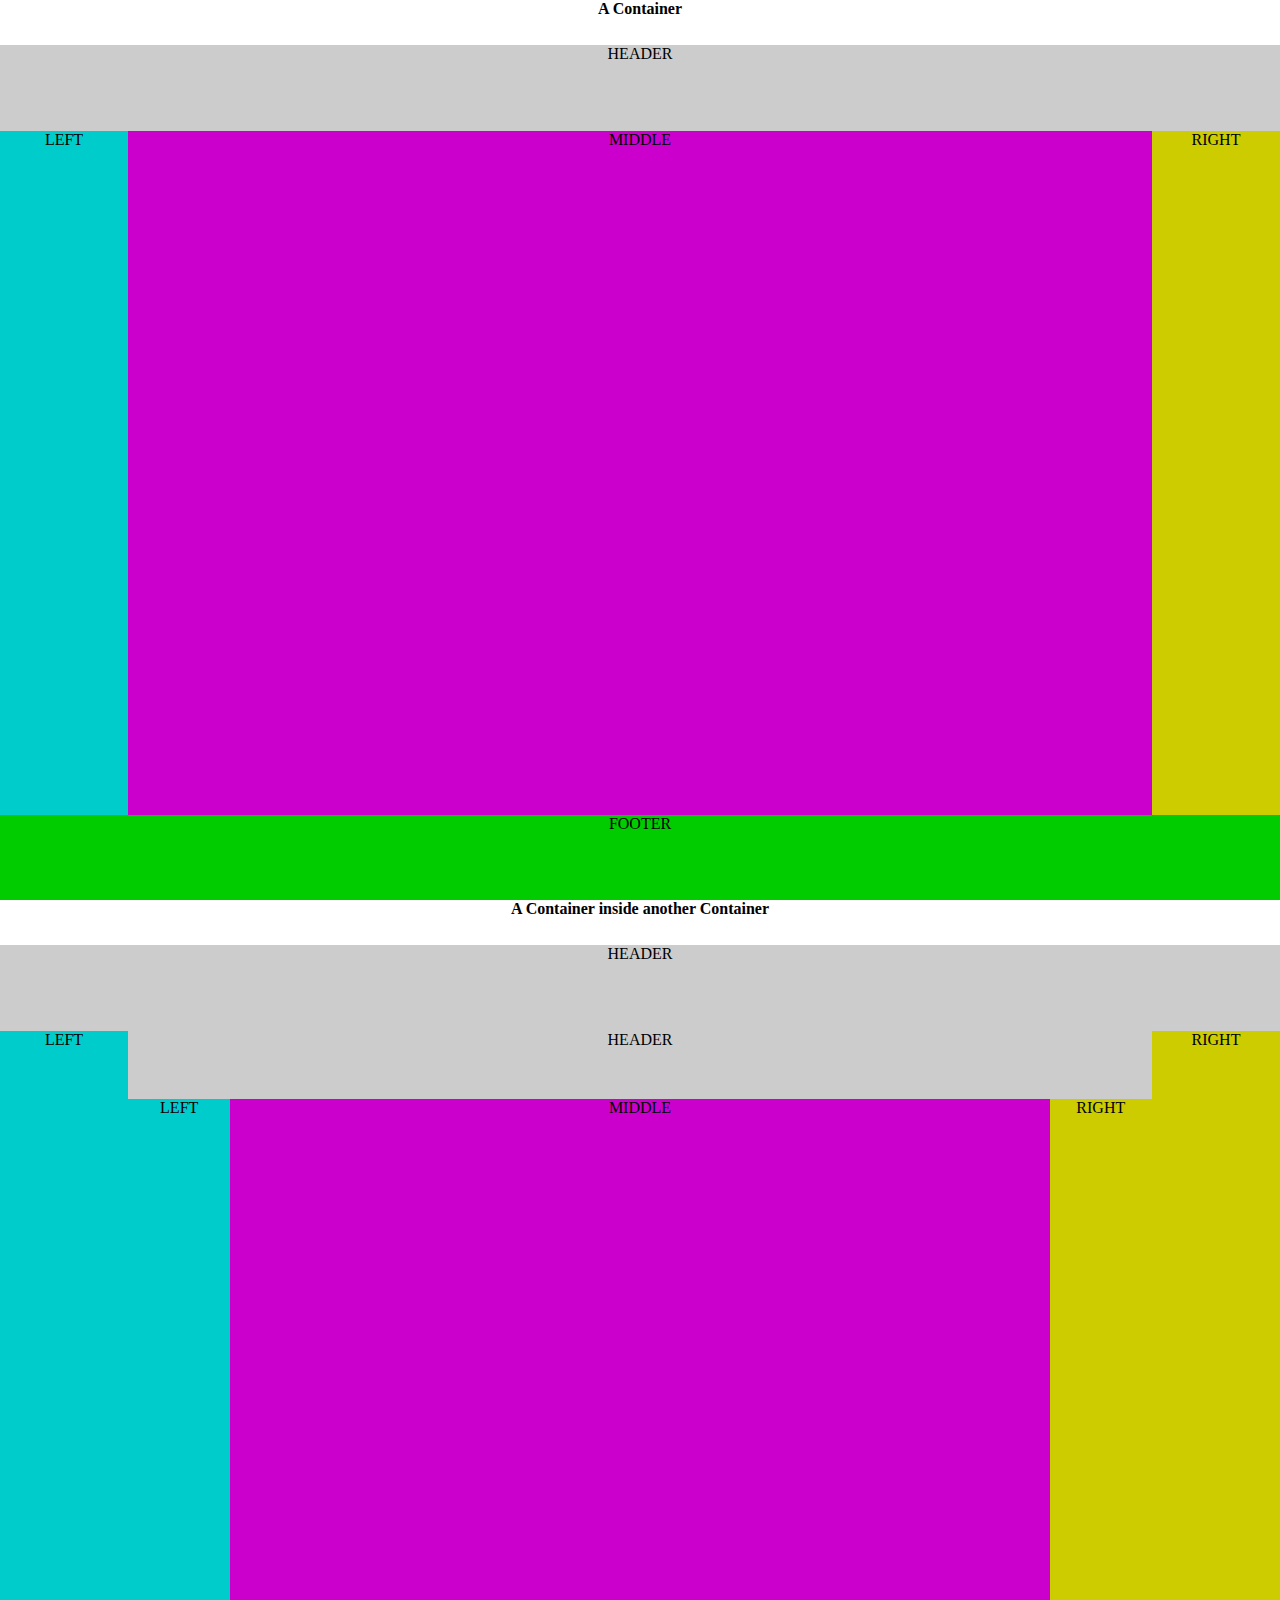
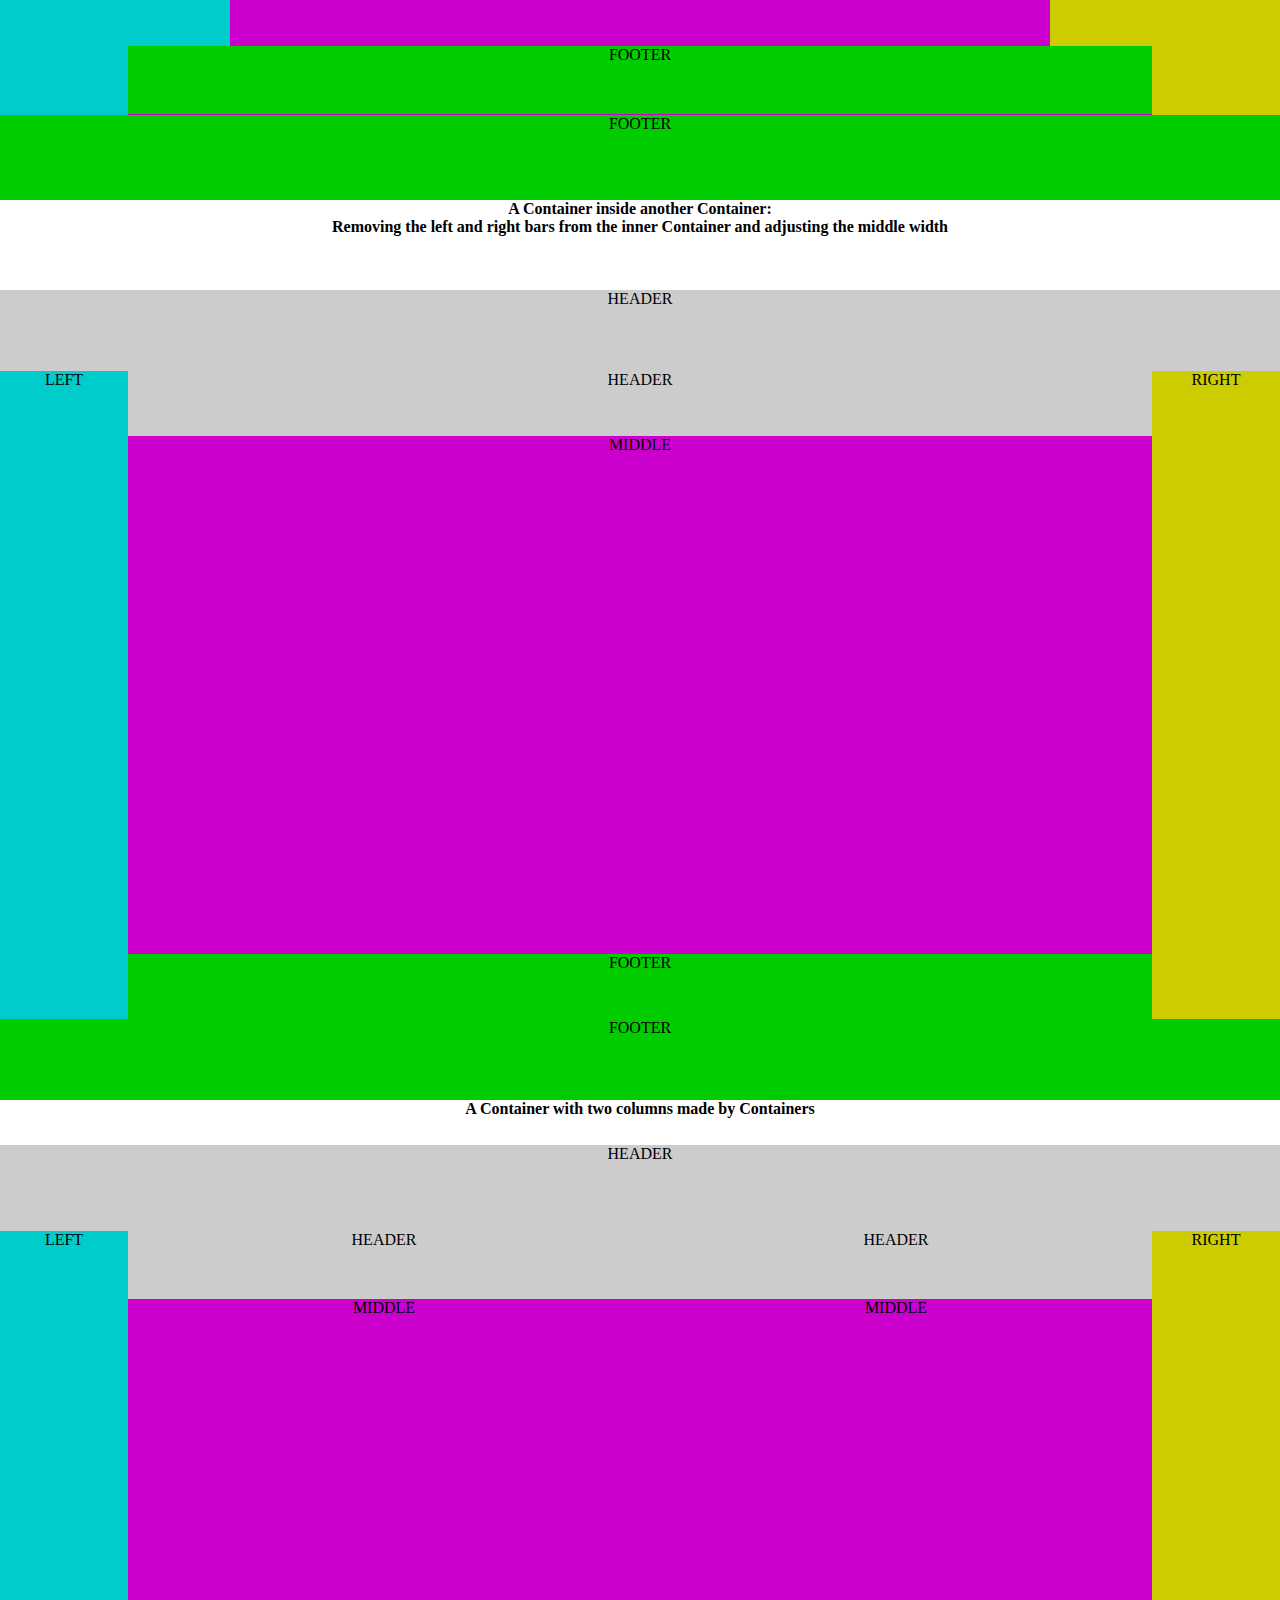
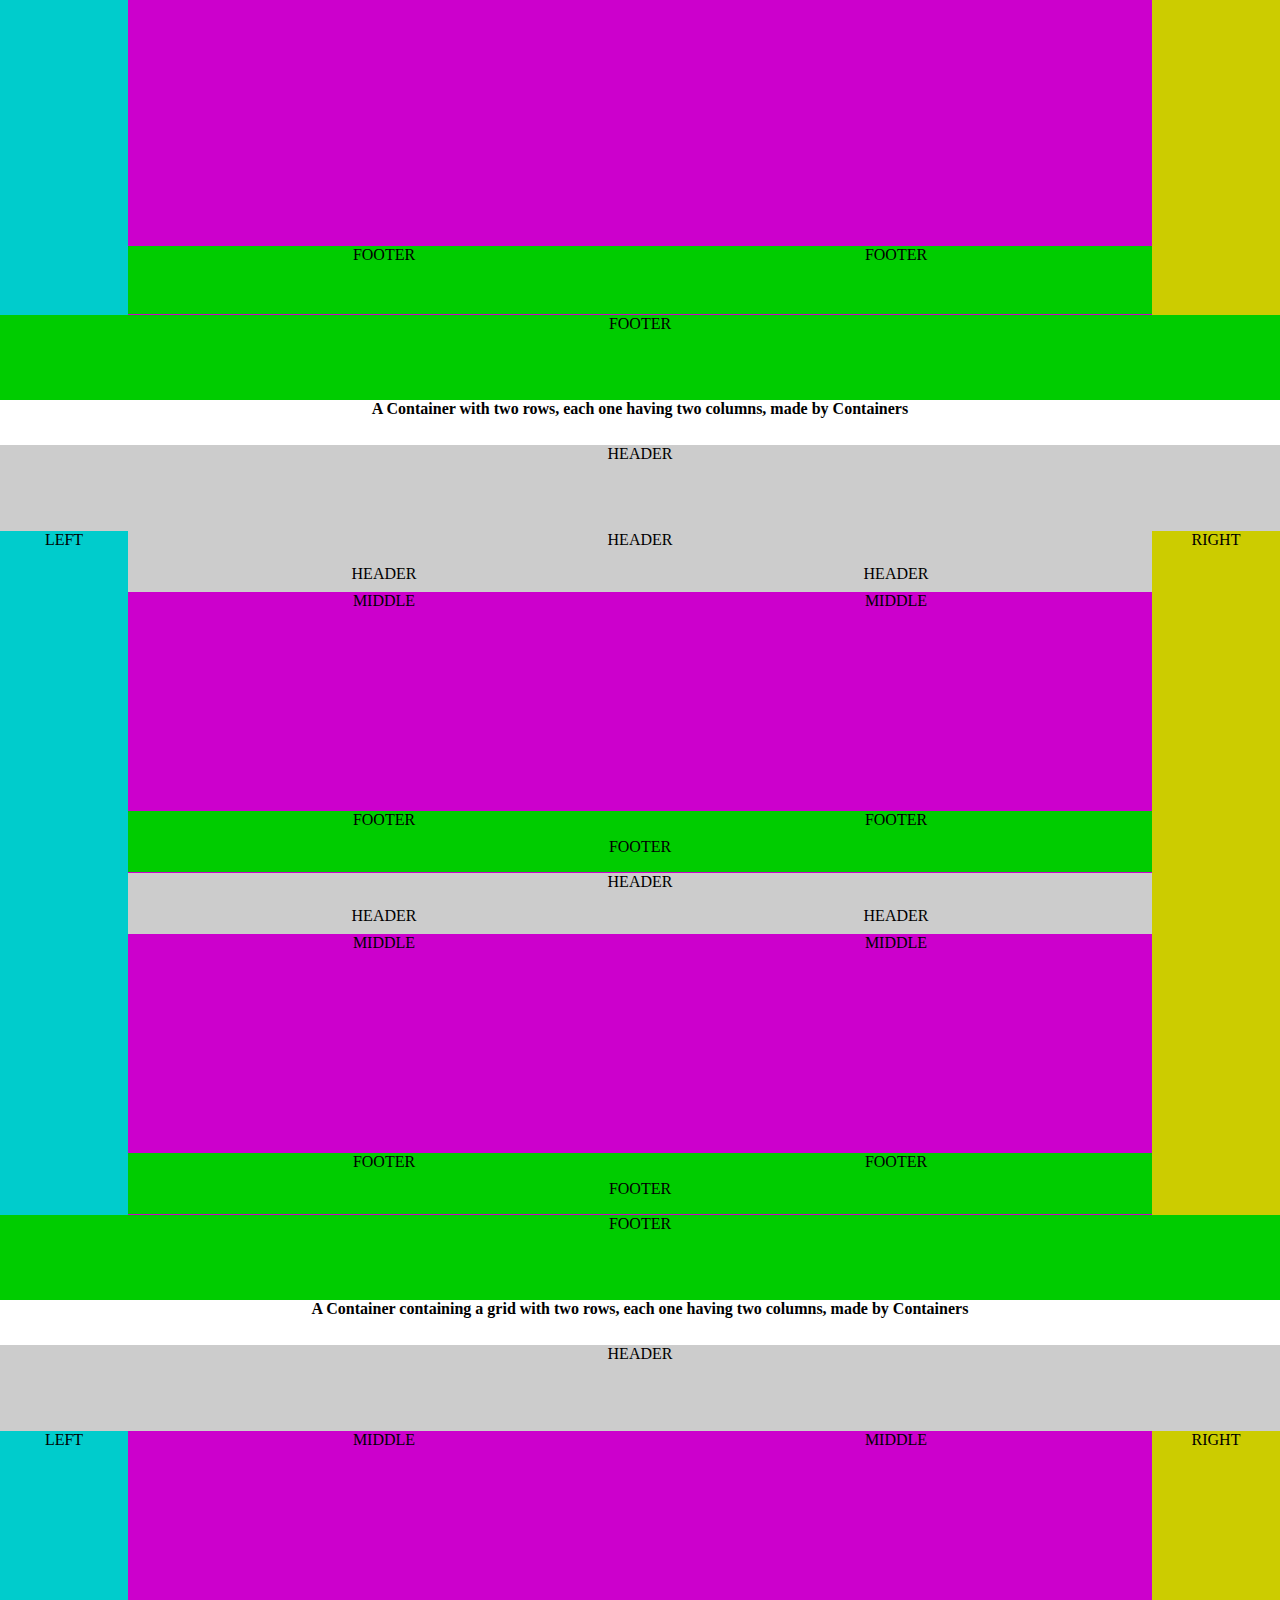
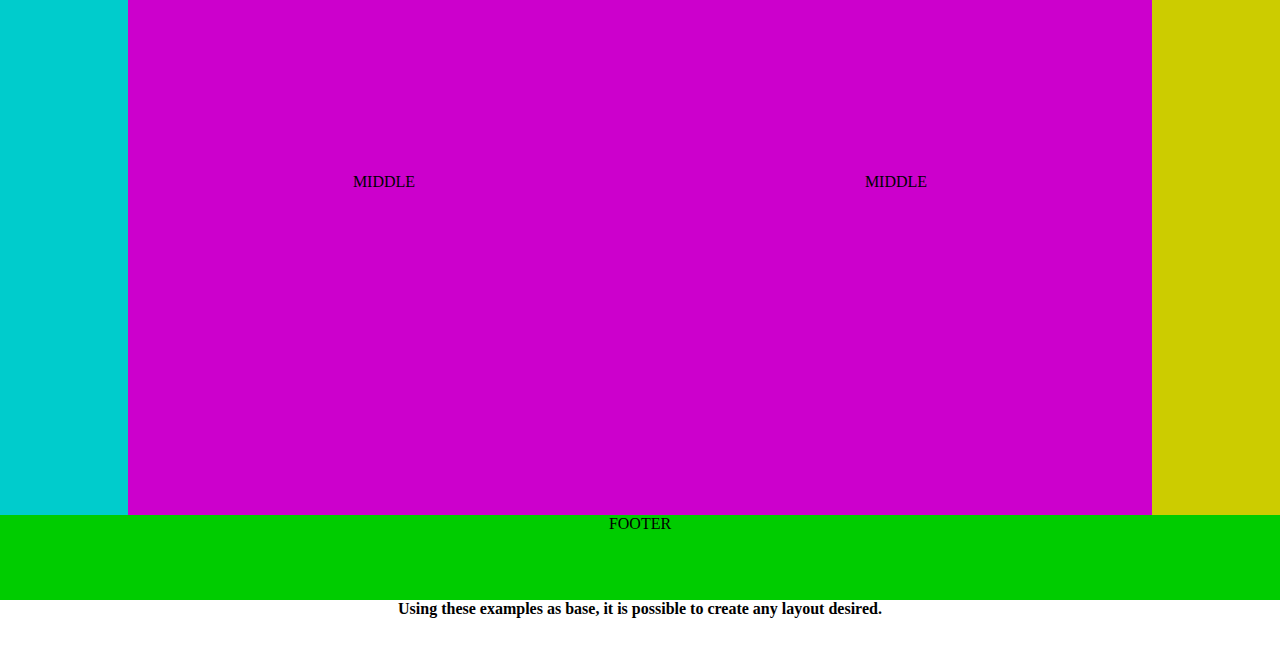
==== src/examples/index.html @ 73baffa3 "Create index.html" ====
<html>
    <head>
        <link rel="stylesheet" type="text/css" href="../containers.css" />
        <link rel="stylesheet" type="text/css" href="demo.css" />
    </head>     
    <body>
        <div class="w100 h05" style="clear: both;">
            <p style="text-align: center;">A Container</p>
        </div>
        <div class="container demo h95">
            <div class="header">HEADER</div>
            <div class="left">LEFT</div>
            <div class="middle">MIDDLE</div>
            <div class="right">RIGHT</div>
            <div class="footer">FOOTER</div>
        </div>

        <div class="w100 h05" style="clear: both;">
            <p style="text-align: center;">A Container inside another Container</p>
        </div>
        <div class="container demo h95">
            <div class="header">HEADER</div>
            <div class="left">LEFT</div>
            <div class="middle">
                <div class="container demo">
                    <div class="header">HEADER</div>
                    <div class="left">LEFT</div>
                    <div class="middle">MIDDLE</div>
                    <div class="right">RIGHT</div>
                    <div class="footer">FOOTER</div>
                </div>
            </div>
            <div class="right">RIGHT</div>
            <div class="footer">FOOTER</div>
        </div>

        <div class="w100 h10" style="clear: both;">
            <p style="text-align: center;">A Container inside another Container:</p>
            <p style="text-align: center;">Removing the left and right bars from the inner Container and adjusting the middle width</p>
        </div>
        <div class="container demo h90">
            <div class="header">HEADER</div>
            <div class="left">LEFT</div>
            <div class="middle">
                <div class="container demo">
                    <div class="header">HEADER</div>
                    <div class="left none">LEFT</div>
                    <div class="middle w100">MIDDLE</div>
                    <div class="right none">RIGHT</div>
                    <div class="footer">FOOTER</div>
                </div>
            </div>
            <div class="right">RIGHT</div>
            <div class="footer">FOOTER</div>
        </div>

        <div class="w100, h05" style="clear: both;">
            <p style="text-align: center;">A Container with two columns made by Containers</p>
        </div>
        <div class="container demo h95">
            <div class="header">HEADER</div>
            <div class="left">LEFT</div>
            <div class="middle">
                <div class="container demo w50">
                    <div class="header">HEADER</div>
                    <div class="left none">LEFT</div>
                    <div class="middle w100">MIDDLE</div>
                    <div class="right none">RIGHT</div>
                    <div class="footer">FOOTER</div>
                </div>
                <div class="container demo w50">
                    <div class="header">HEADER</div>
                    <div class="left none">LEFT</div>
                    <div class="middle w100">MIDDLE</div>
                    <div class="right none">RIGHT</div>
                    <div class="footer">FOOTER</div>
                </div>
            </div>
            <div class="right">RIGHT</div>
            <div class="footer">FOOTER</div>
        </div>
        
        <div class="w100, h05" style="clear: both;">
            <p style="text-align: center;">A Container with two rows, each one having two columns, made by Containers</p>
        </div>
        <div class="container demo h95">
            <div class="header">HEADER</div>
            <div class="left">LEFT</div>
            <div class="middle">
                <div class="container demo w100 h50">
                    <div class="header">HEADER</div>
                    <div class="left none">LEFT</div>
                    <div class="middle w100">
                        <div class="container demo w50">
                            <div class="header">HEADER</div>
                            <div class="left none">LEFT</div>
                            <div class="middle w100">MIDDLE</div>
                            <div class="right none">RIGHT</div>
                            <div class="footer">FOOTER</div>
                        </div>
                        <div class="container demo w50">
                            <div class="header">HEADER</div>
                            <div class="left none">LEFT</div>
                            <div class="middle w100">MIDDLE</div>
                            <div class="right none">RIGHT</div>
                            <div class="footer">FOOTER</div>
                        </div>
                    </div>
                    <div class="right none">RIGHT</div>
                    <div class="footer">FOOTER</div>
                </div>
                <div class="container demo w100 h50">
                    <div class="header">HEADER</div>
                    <div class="left none">LEFT</div>
                    <div class="middle w100">
                        <div class="container demo w50">
                            <div class="header">HEADER</div>
                            <div class="left none">LEFT</div>
                            <div class="middle w100">MIDDLE</div>
                            <div class="right none">RIGHT</div>
                            <div class="footer">FOOTER</div>
                        </div>
                        <div class="container demo w50">
                            <div class="header">HEADER</div>
                            <div class="left none">LEFT</div>
                            <div class="middle w100">MIDDLE</div>
                            <div class="right none">RIGHT</div>
                            <div class="footer">FOOTER</div>
                        </div>
                    </div>
                    <div class="right none">RIGHT</div>
                    <div class="footer">FOOTER</div>
                </div>
            </div>
            <div class="right">RIGHT</div>
            <div class="footer">FOOTER</div>
        </div>
        
        <div class="w100, h05" style="clear: both;">
            <p style="text-align: center;">A Container containing a grid with two rows, each one having two columns, made by Containers</p>
        </div>
        <div class="container demo h95">
            <div class="header">HEADER</div>
            <div class="left">LEFT</div>
            <div class="middle">
                <div class="container demo w100 h50">
                    <div class="header none">HEADER</div>
                    <div class="left none">LEFT</div>
                    <div class="middle w100">
                        <div class="container demo w50">
                            <div class="header none">HEADER</div>
                            <div class="left none">LEFT</div>
                            <div class="middle w100">MIDDLE</div>
                            <div class="right none">RIGHT</div>
                            <div class="footer none">FOOTER</div>
                        </div>
                        <div class="container demo w50">
                            <div class="header none">HEADER</div>
                            <div class="left none">LEFT</div>
                            <div class="middle w100">MIDDLE</div>
                            <div class="right none">RIGHT</div>
                            <div class="footer none">FOOTER</div>
                        </div>
                    </div>
                    <div class="right none">RIGHT</div>
                    <div class="footer none">FOOTER</div>
                </div>
                <div class="container demo w100 h50">
                    <div class="header none">HEADER</div>
                    <div class="left none">LEFT</div>
                    <div class="middle w100">
                        <div class="container demo w50">
                            <div class="header none">HEADER</div>
                            <div class="left none">LEFT</div>
                            <div class="middle w100">MIDDLE</div>
                            <div class="right none">RIGHT</div>
                            <div class="footer none">FOOTER</div>
                        </div>
                        <div class="container demo w50">
                            <div class="header none">HEADER</div>
                            <div class="left none">LEFT</div>
                            <div class="middle w100">MIDDLE</div>
                            <div class="right none">RIGHT</div>
                            <div class="footer none">FOOTER</div>
                        </div>
                    </div>
                    <div class="right none">RIGHT</div>
                    <div class="footer none">FOOTER</div>
                </div>
            </div>
            <div class="right">RIGHT</div>
            <div class="footer">FOOTER</div>
        </div>
        <div class="w100, h05" style="clear: both;">
            <p style="text-align: center;">Using these examples as base, it is possible to create any layout desired.</p>
        </div>
    </body>
</html>
---- src/containers.css ----
/*
CONTAINERS.CSS:
DEVELOPED BY REOB
BRAZIL - BAHIA - SALVADOR

CONTACT US:
EMAIL: contact.reob@gmail.com
PLEASE WRITE THE EMAIL AT ENGLISH OR PORTUGUESE ONLY.

CONTAINERS.CSS IS FREE TO USE FOR PERSONAL OR COMMERCIAL SITES,
BUT YOU SHOULD RETAIN THESE COMMENTS IN THE FILE SERVED.
IF YOU PREFER TO SERVE THIS FILE WITHOUT THESE COMMENTS, PLEASE CONTACT US BY EMAIL TO BUY A LICENCE.

EASILY CREATE MOBILE OR DESKTOP WEB UIs.
TO MAKE THE STRUCTURE ADAPT ITSELF TO MANY DIFFERENT SCREEN SIZES, ALWAYS DEFINE SIZES AS PERCENTAGES.

REOB CAN NOT BE CHARGED BY ANY DAMAGE OR PREJUDICE, DERIVED OR NOT, OF THE USE OF THIS SOFTWARE.
IF YOU DECIDE TO USE IT, TAKE ALL THE RISK FOR YOURSELF.

USE THIS FILE TO FORMAT THE CONTAINER STRUCTURE DEFINED BELOW:

<div class="container">
    <div class="header"></div>
    <div class="left"></div>
    <div class="middle"></div>
    <div class="right"></div>
    <div class="footer"></div>
</div>

COPY THE STRUCTURE ABOVE TO YOUR CODE AND FORMAT DOING:

<div class="container">
    <div class="header w30 h05"></div>
    <div class="left"></div>
    <div class="middle"></div>
    <div class="right"></div>
    <div class="footer"></div>
</div>

TO HAVE A HEADER WITH WIDTH OF 30% AND HEIGHT OF 5% OF SCREEN SIZE.
HAVE A LOOK AT OUR DEMO, AVAILABLE AT GITHUB, TO SEE HOW TO USE CONTAINERS TO CREATE DIFFERENT LAYOUTS.
*/

* {
    margin: 0;
    padding: 0;
    border: 0;
}

div.container {
    width: 100%;
    height: 100%;
    float: left;
    display: block;
    position: relative;
    overflow: hidden;
}

div.container > div.header {
    width: 100% !important;
    height: 10%;
    float: left;
}

div.container > div.left {
    width: 10%;
    height: 80%;
    float: left;
}

div.container > div.middle {
    width: 80%;
    height: 80%;
    float: left;
}

div.container > div.right {
    width: 10%;
    height: 80%;
    float: right;
}

div.container > div.footer {
    width: 100% !important;
    height: 10%;
    float: left;
}

div.centertext { text-align: center; }
div.righttext  { text-align: right; }
div.uppertext  { text-transform: uppercase; }
div.lowertext  { text-transform: lowercase; }
div.capitalize { text-transform: capitalize; }

div.none, 
div.w00, 
div.h00 { display: none; width: 0; height: 0; }

div.w05 { width: 5% !important; }
div.w10 { width: 10% !important; }
div.w15 { width: 15% !important; }
div.w20 { width: 20% !important; }
div.w25 { width: 25% !important; }
div.w30 { width: 30% !important; }
div.w35 { width: 35% !important; }
div.w40 { width: 40% !important; }
div.w45 { width: 45% !important; }
div.w50 { width: 50% !important; }
div.w55 { width: 55% !important; }
div.w60 { width: 60% !important; }
div.w65 { width: 65% !important; }
div.w70 { width: 70% !important; }
div.w75 { width: 75% !important; }
div.w80 { width: 80% !important; }
div.w85 { width: 85% !important; }
div.w90 { width: 90% !important; }
div.w95 { width: 95% !important; }
div.w100 { width: 100% !important; }

div.h05 { height: 5% !important; }
div.h10 { height: 10% !important; }
div.h15 { height: 15% !important; }
div.h20 { height: 20% !important; }
div.h25 { height: 25% !important; }
div.h30 { height: 30% !important; }
div.h35 { height: 35% !important; }
div.h40 { height: 40% !important; }
div.h45 { height: 45% !important; }
div.h50 { height: 50% !important; }
div.h55 { height: 55% !important; }
div.h60 { height: 60% !important; }
div.h65 { height: 65% !important; }
div.h70 { height: 70% !important; }
div.h75 { height: 75% !important; }
div.h80 { height: 80% !important; }
div.h85 { height: 85% !important; }
div.h90 { height: 90% !important; }
div.h95 { height: 95% !important; }
div.h100 { height: 100% !important; }
---- src/examples/demo.css ----
div.demo {
    text-align: center;
}

div.demo > div.header {
    background-color: #CCC;
}

div.demo > div.left {
    background-color: #0CC;
}

div.demo > div.middle {
    background-color: #C0C;
}

div.demo > div.right {
    background-color: #CC0;
}

div.demo > div.footer {
    background-color: #0C0;
}

p {
    font-size: 16px;
    font-weight: 600;
}
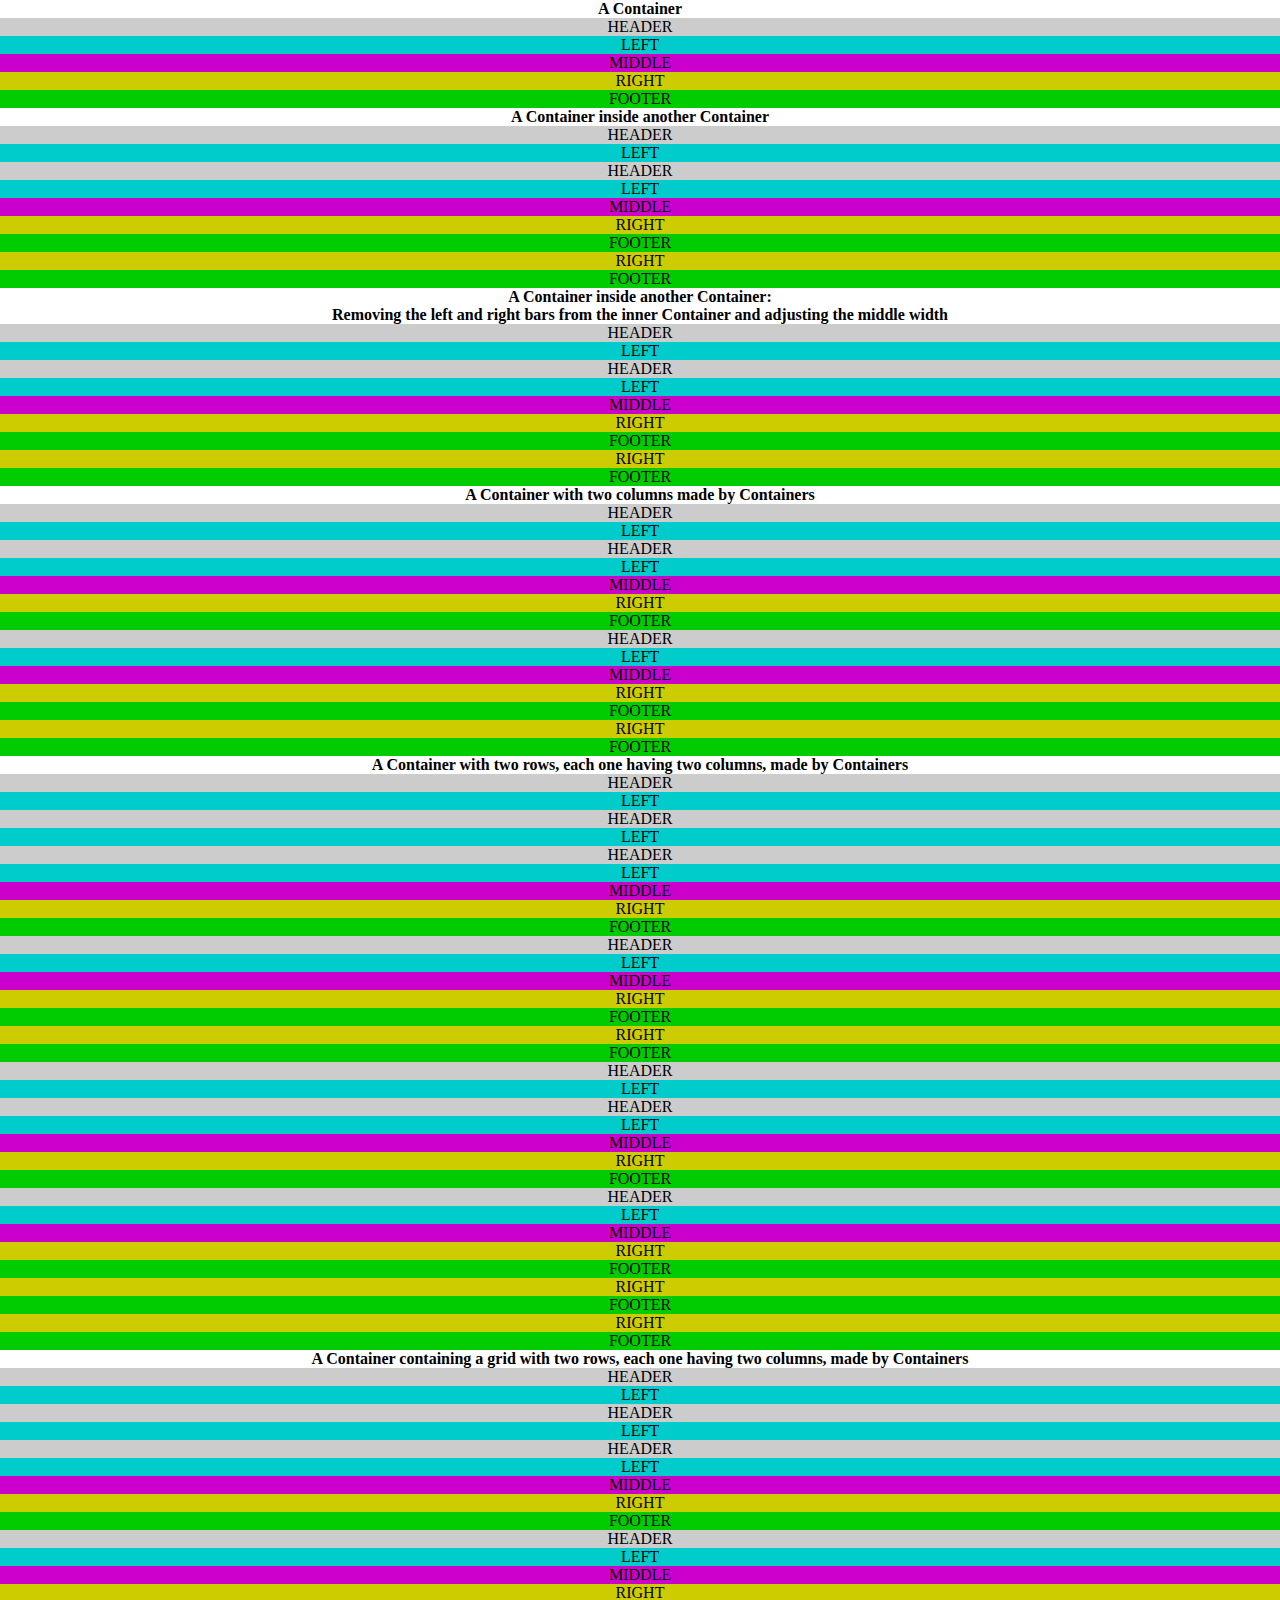
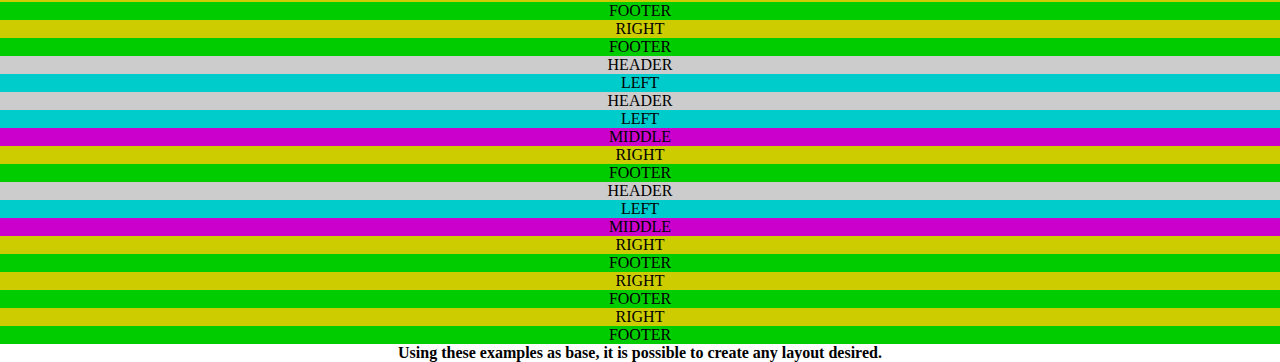
==== commit 0d828928: "Changed reference to containers" ====
--- a/src/examples/index.html
+++ b/src/examples/index.html
@@ -1,6 +1,6 @@
 <html>
     <head>
-        <link rel="stylesheet" type="text/css" href="../containers.css" />
+        <link rel="stylesheet" type="text/css" href="../css/reob-containers.css" />
         <link rel="stylesheet" type="text/css" href="demo.css" />
     </head>     
     <body>
--- a/src/css/reob-containers.css
+++ b/src/css/reob-containers.css
@@ -0,0 +1,860 @@
+/*
+   CONTAINERS:
+   EASILY CREATE MOBILE OR DESKTOP WEB UIs.
+   DEVELOPED BY REOB
+   BRAZIL - BAHIA - SALVADOR
+
+   CONTACT US:
+   EMAIL: contact.reob@gmail.com
+   PLEASE WRITE THE EMAIL AT ENGLISH OR PORTUGUESE ONLY.
+
+   CONTAINERS IS FREE TO USE FOR PERSONAL OR COMMERCIAL SITES,
+   BUT YOU SHOULD RETAIN THESE COMMENTS IN THE FILE SERVED.
+   IF YOU PREFER TO SERVE THIS FILE WITHOUT THESE COMMENTS, PLEASE CONTACT US BY EMAIL TO BUY A LICENCE.
+
+   REOB CAN NOT BE CHARGED BY ANY DAMAGE OR PREJUDICE, DERIVED OR NOT, OF THE USE OF THIS SOFTWARE.
+   IF YOU DECIDED TO USE IT, TAKE ALL THE RISK FOR YOURSELF.
+
+   =========================================
+   - FORMAT CLASSES IN THIS FILE:
+     - SET TEXT ALIGN:
+       - center-text
+       - right-text
+     - SET TEXT TRANSFORM:
+       - upper-text
+       - lower-text
+       - capitalize
+     - SET DISPLAY TO NONE:
+       - none
+     - SET WIDTH (as percentage of screen size):
+       - none
+       - w00, w05, w10, w15, w20, w25, w30, w35, w40, w45,
+       - w50, w55, w60, w65, w70, w75, w80, w85, w90, w95, w100
+     - SET HEIGHT (as percentage of screen size):
+       - none
+       - h00, h05, h10, h15, h20, h25, h30, h35, h40, h45,
+       - h50, h55, h60, h65, h70, h75, h80, h85, h90, h95, h100
+     - SET HORIZONTAL PADDING (padding left and right as percentage of screen size):
+       - ph00, ph05, ph10, ph15, ph20
+     - SET VERTICAL PADDING (padding top and bottom as percentage of screen size):
+       - pv00, pv05, pv10, pv15, pv20
+   
+   - COMPONENTS IN THIS FILE:
+     - CSS ONLY:
+       - REOB-CONTAINER
+       - REOB-CONTAINER-GRID
+       - REOB-MENU
+       - REOB-SCROLL
+       - REOB-SLIDE-TAB
+       - REOB-SWITCH
+       - REOB-FILE
+       - REOB-SEARCH
+       - REOB-SUBMIT-BUTTON
+       - REOB-DOWNLOAD-BUTTON
+       - REOB-TABLE-PAGINATION
+     - CSS + JS:
+       - REOB-MULTISELECT
+       - REOB-UNISELECT
+       - REOB-PROGRESS-BAR
+   =========================================
+     
+   =========================================
+   STRUCTURE OF REOB-CONTAINER COMPONENT:
+   =========================================
+
+   <div class="reob-container">
+      <div class="header"></div>
+      <div class="left"></div>
+      <div class="middle"></div>
+      <div class="right"></div>
+      <div class="footer"></div>
+   </div>
+
+   Just copy the structure above into your code and format doing:
+
+   <div class="reob-container">
+      <div class="header w30 h05"></div>
+      <div class="left"></div>
+      <div class="middle"></div>
+      <div class="right"></div>
+      <div class="footer"></div>
+   </div>
+
+   To have a header with width of 30% and height of 5% of screen size.
+   Have a look at our demo, available at github, to see how to use containers to create different layouts.
+
+   ===========================================
+   STRUCTURE OF REOB-CONTAINER-GRID COMPONENT:
+   ===========================================
+
+   <div class="reob-container-grid">
+      <div class="reob-container-grid-item">
+         <!-- Your code goes here -->
+      </div>
+   </div>
+
+   Just copy this structure into your code.
+
+   =========================================
+   STRUCTURE OF REOB-MENU COMPONENT:
+   =========================================
+
+   <ul class="reob-menu">
+      <li><a href="#">Menu-1</a></li>
+      <li><a href="#">Menu-2</a></li>
+      <li><a href="#">Menu-with-submenu-1</a>
+         <ul id="reob-submenu">
+            <li><a href="#">Submenu-1</a></li>
+            <li><a href="#">Submenu-2</a></li>
+            <li><a href="#">Submenu-3</a></li>
+         </ul>
+      </li>
+   </ul>
+
+   Just copy this structure into your code.
+ 
+   =========================================
+   STRUCTURE OF REOB-SCROLL COMPONENT:
+   =========================================
+
+   <div class="reob-scroll">
+      <!-- Your code goes here -->
+   </div>
+
+   Just copy this structure into your code.
+
+   =========================================
+   STRUCTURE OF REOB-SLIDE-TAB COMPONENT:
+   =========================================
+
+   <div class="reob-slide-tab">
+      <!-- Your code goes here -->
+   </div>
+
+   Just copy this structure into your code.
+
+   ====================================
+   STRUCTURE OF REOB-SWITCH COMPONENT:
+   ====================================
+
+   <div class="reob-switch">
+      <label>NO</label>   <!-- OPTIONAL: change the label or let it blank -->
+      <label>
+         <input type="checkbox">
+         <span class="slider"></span>
+      </label>
+      <label>YES</label>   <!-- OPTIONAL: change the label or let it blank -->
+   </div>
+
+   ====================================
+   STRUCTURE OF REOB-FILE COMPONENT:
+   ====================================
+   
+   <input type="file" class="reob-file" id="" name="">      <!-- NECESSARY: SET ID AND NAME -->>
+   
+   Apply reob-file class only to <input type="file"> elements.
+
+   ====================================
+   STRUCTURE OF REOB-SEARCH COMPONENT:
+   ====================================
+   
+   <div class="reob-search">
+      <div class="tooltip">
+         <input type="search" placeholder="Filter" onkeypress="">   <!-- NECESSARY: SET THE ONKEYPRESS CALL FUNCTION HERE -->
+         <button onclick=""><img src="../icons/fa-search.svg"></img></button>   <!-- repeat the call function here -->
+         <span class="tooltiptext"><!-- your tooltip goes here --></span>
+      </div>
+   </div>
+
+   ==========================================
+   STRUCTURE OF REOB-SUBMIT-BUTTON COMPONENT:
+   ==========================================
+   
+   <button class="reob-submit-button" type="submit">Submit
+      <img src="../icons/fa-upload.svg"></img>
+   </button>
+
+   ============================================
+   STRUCTURE OF REOB-DOWNLOAD-BUTTON COMPONENT:
+   ============================================
+   
+   <button class="reob-download-button">Download
+      <img src="../icons/fa-download.svg"></img>
+   </button>
+
+   =============================================
+   STRUCTURE OF REOB-TABLE-PAGINATION COMPONENT:
+   =============================================
+   
+   <div class="reob-table-pagination" id="">   <!-- NECESSARY: SET ID -->
+      <button class="reob-fetch-prior-data" type="submit" onclick="this.parentElement.children[3].value = this.parentElement.children[3].value - this.parentElement.children[2].value">Prior
+         <img src="../icons/fa-angle-left.svg"></img>
+      </button>
+      <button class="reob-fetch-next-data" type="submit" onclick="this.parentElement.children[3].value = this.parentElement.children[3].value + this.parentElement.children[2].value">Next
+         <img src="../icons/fa-angle-right.svg"></img>
+      </button>
+      <input type="hidden" name="limit">
+      <input type="hidden" name="offset">
+   </div>
+     
+   =============================================
+   STRUCTURE OF REOB-MULTISELECT COMPONENT:
+   =============================================
+
+   <div class="reob-multiselect" id="">   <!-- NECESSARY: SET ID -->
+      <div class="selected">
+         <!-- Do not fill this section by hand. Use MultiSelect.selectOption(id, value) instead. -->
+      </div>
+      <div class="options">
+      </div>
+      <input type="hidden">
+   </div>
+
+   Just copy this structure into your code, set id, and fill the options.
+   Do not forget to set onclick event of option exactly like in the example below.
+ 
+   =============================================
+   EXAMPLE OF REOB-MULTISELECT COMPONENT FILLED:
+   =============================================
+
+   <div class="reob-multiselect" id="ms1">
+      <div class="selected">
+         <!-- Do not fill this section by hand. Use MultiSelect.selectOption(id, value) instead. -->
+      </div>
+      <div class="options">
+         <optgroup label="Group 1">   <!-- optgroup is optional -->
+            <option onclick="MultiSelect.addTag(this)" value="Option 1">Option 1</option>
+            <option onclick="MultiSelect.addTag(this)" value="Option 2">Option 2</option>
+            <option onclick="MultiSelect.addTag(this)" value="Option 3">Option 3</option>
+         </optgroup>
+         <optgroup label="Group 2">   <!-- optgroup is optional -->
+            <option onclick="MultiSelect.addTag(this)" value="Option 4">Option 4</option>
+            <option onclick="MultiSelect.addTag(this)" value="Option 5">Option 5</option>
+         </optgroup>
+      </div>
+      <input type="hidden">
+   </div>
+
+   =============================================
+   STRUCTURE OF REOB-UNISELECT COMPONENT:
+   =============================================
+
+   <div class="uniselect" id="">   <!-- NECESSARY: SET ID -->
+      <div class="selected">
+         <!-- Do not fill this section by hand. Use UniSelect.selectOption(id, value) instead. -->
+      </div>
+      <div class="options">
+      </div>
+      <input type="hidden">
+   </div>
+
+   Just copy this structure into your code, set id, and fill the options.
+   Do not forget to set onclick event of option exactly like in the example below.
+
+   =============================================
+   EXAMPLE OF REOB-UNISELECT COMPONENT FILLED:
+   =============================================
+
+   <div class="uniselect" id="us1">
+      <div class="selected">
+         <!-- Do not fill this section by hand. Use UniSelect.selectOption(id, value) instead. -->
+      </div>
+      <div class="options">
+         <optgroup label="Group 1">   <!-- optgroup is optional -->
+            <option onclick="UniSelect.addTag(this)" value="Option 1">Option 1</option>
+            <option onclick="UniSelect.addTag(this)" value="Option 2">Option 2</option>
+            <option onclick="UniSelect.addTag(this)" value="Option 3">Option 3</option>
+         </optgroup>
+         <optgroup label="Group 2">   <!-- optgroup is optional -->
+            <option onclick="UniSelect.addTag(this)" value="Option 4">Option 4</option>
+            <option onclick="UniSelect.addTag(this)" value="Option 5">Option 5</option>
+         </optgroup>
+      </div>
+      <input type="hidden">
+  </div>
+
+   =============================================
+   STRUCTURE OF REOB-PROGRESS-BAR COMPONENT:
+   =============================================
+
+   <div class="reob-progressbar" id="">   <!-- NECESSARY: SET ID -->
+      <div></div>
+      <label>Total: 0%</label>
+   </div>
+*/
+
+/* REMOVE BROWSER DEFAULT: MARGIN, PADDING AND BORDER (for all components) */
+* {
+    margin: 0;
+    padding: 0;
+    border: 0;
+}
+
+/* REOB-FORMAT-CLASSES */
+center-text { text-align: center; }
+right-text  { text-align: right; }
+upper-text  { text-transform: uppercase; }
+lower-text  { text-transform: lowercase; }
+capitalize  { text-transform: capitalize; }
+
+none, 
+w00, 
+h00 { display: none; width: 0; height: 0; }
+
+w05 { width: 5% !important; }
+w10 { width: 10% !important; }
+w15 { width: 15% !important; }
+w20 { width: 20% !important; }
+w25 { width: 25% !important; }
+
+w30 { width: 30% !important; }
+w35 { width: 35% !important; }
+w40 { width: 40% !important; }
+w45 { width: 45% !important; }
+w50 { width: 50% !important; }
+w55 { width: 55% !important; }
+w60 { width: 60% !important; }
+w65 { width: 65% !important; }
+w70 { width: 70% !important; }
+w75 { width: 75% !important; }
+w80 { width: 80% !important; }
+w85 { width: 85% !important; }
+w90 { width: 90% !important; }
+w95 { width: 95% !important; }
+w100 { width: 100% !important; }
+
+h05 { height: 5% !important; }
+h10 { height: 10% !important; }
+h15 { height: 15% !important; }
+h20 { height: 20% !important; }
+h25 { height: 25% !important; }
+h30 { height: 30% !important; }
+h35 { height: 35% !important; }
+h40 { height: 40% !important; }
+h45 { height: 45% !important; }
+h50 { height: 50% !important; }
+h55 { height: 55% !important; }
+h60 { height: 60% !important; }
+h65 { height: 65% !important; }
+h70 { height: 70% !important; }
+h75 { height: 75% !important; }
+h80 { height: 80% !important; }
+h85 { height: 85% !important; }
+h90 { height: 90% !important; }
+h95 { height: 95% !important; }
+h100 { height: 100% !important; }
+
+ph00 { padding-left:  0;  padding-right:  0;  }
+ph05 { padding-left:  5%; padding-right:  5%; }
+ph10 { padding-left: 10%; padding-right: 10%; }
+ph15 { padding-left: 15%; padding-right: 15%; }
+ph20 { padding-left: 20%; padding-right: 20%; }
+
+pv00 { padding-top:  0;  padding-bottom:  0;  }
+pv05 { padding-top:  5%; padding-bottom:  5%; }
+pv10 { padding-top: 10%; padding-bottom: 10%; }
+pv15 { padding-top: 15%; padding-bottom: 15%; }
+pv20 { padding-top: 20%; padding-bottom: 20%; }
+
+/* REOB-CONTAINER */
+body > div.reob-container {
+    width:  100vw;
+    height: 100vh;
+}
+
+div.reob-container {
+    width: 100%;
+    height: 100%;
+    float: left;
+    display: block;
+    position: relative;
+    overflow: hidden;
+}
+
+div.reob-container > div.header {
+    width: 100% !important;
+    height: 10%;
+    float: left;
+}
+
+div.reob-container > div.left {
+    width: 10%;
+    height: 80%;
+    float: left;
+}
+
+div.reob-container > div.middle {
+    width: 80%;
+    height: 80%;
+    float: left;
+}
+
+div.reob-container > div.right {
+    width: 10%;
+    height: 80%;
+    float: right;
+}
+
+div.reob-container > div.footer {
+    width: 100% !important;
+    height: 10%;
+    float: left;
+}
+
+/* REOB-CONTAINER-GRID */
+.reob-container-grid {
+   display: grid;
+   grid-gap: 1%;
+   align-content: center;
+}
+
+.reob-container-grid-item {
+   text-align: center;
+}
+
+/* REOB-MENU */
+#reob-menu > li { list-style-type: none; display: inline-block; padding: 2mm 3mm; }
+#reob-submenu > li { list-style-type: none; }
+
+#reob-menu > li > a, #reob-submenu > li > a {
+   color: #fff;
+   text-decoration: none;
+}
+
+#reob-menu li:hover {
+   background-color: #ccc;
+}
+
+#reob-menu li:hover a {
+   color: #333;
+}
+
+#reob-menu li:hover #reob-submenu {
+   display: block;
+}
+
+#reob-submenu {
+   display: none;
+   float: left;
+   position: absolute;
+   margin-left: -3.3mm;
+   z-index: 3;
+   text-align: left;
+   padding: 2mm 2mm 2mm 1%;
+   border: 1px solid #333;
+   border-top: 0;
+   background-color: #ccc;
+}
+
+#reob-submenu li {
+   width: 95%;
+   display: block;
+   line-height: 190%;
+}
+
+#reob-submenu li a {
+   width: 100%;
+   color: #333;
+   background-color: #ccc;
+}
+
+#reob-submenu li:hover,
+#reob-submenu li:hover a {
+   color: #fff;
+   background-color: #333;
+}
+
+/* REOB-SCROLL */
+.reob-scroll {
+   overflow: auto;
+   z-index: 3;
+}
+
+/* REOB-SLIDE-TAB */
+.reob-slide-tab {
+   display: block;
+   position: absolute;
+   left: 0;
+   top: 80vh;
+   width: 100vw;
+   height: 20vh;
+   transition: top 2s;
+   background-color: #fff;
+   opacity: 100%;
+   overflow: scroll;
+   z-index: 5;
+}
+
+.reob-slide-tab:hover {
+   display: block;
+   top: 5vh;
+   height: 90vh;
+}
+
+/* REOB-SWITCH */
+.reob-switch {
+   position: relative;
+   margin-top: 3mm;
+   margin-bottom: 3mm;
+   display: inline-block;
+   height: 5mm;
+}
+
+.reob-switch label:first-child {
+   margin-left: 0;
+   margin-top: 3px;
+}
+ 
+.reob-switch label:last-child {
+   margin-left: 14mm;
+   margin-top: 3px;
+}
+
+.reob-switch input { 
+   opacity: 0;
+   width: 0;
+   height: 0;
+}
+ 
+.reob-switch .slider {
+   position: absolute;
+   cursor: pointer;
+   width: 12mm;
+   height: 5mm;
+   margin-top: 0;
+   margin-left: 0;
+   background-color: #ccc;
+   -webkit-transition: .4s;
+   transition: .4s;
+   border-radius: 3mm;
+}
+ 
+.reob-switch .slider:before {
+   position: absolute;
+   content: "";
+   height: 3mm;
+   width: 3mm;
+   left: 4px;
+   bottom: 4px;
+   background-color: #fff;
+   -webkit-transition: .4s;
+   transition: .4s;
+   border-radius: 50%;
+}
+ 
+.reob-switch input:checked + .slider {
+   background-color: #28f;
+}
+ 
+.reob-switch input:focus + .slider {
+   box-shadow: 0 0 1px #28f;
+}
+ 
+.reob-switch input:checked + .slider:before {
+   -webkit-transform: translateX(7mm);
+   -ms-transform: translateX(7mm);
+   transform: translateX(7mm);
+}
+
+/* REOB-FILE */
+.reob-file::-webkit-file-upload-button {
+   display: none;
+}
+
+.reob-file::before {
+   content: 'Selecione a Planilha a Importar';
+   display: inline-block;
+   background-color: #ccc;
+   border: 1px solid #999;
+   border-radius: 6px;
+   padding: 5px 8px;
+   outline: none;
+   white-space: nowrap;
+   -webkit-user-select: none;
+   cursor: pointer;
+   text-shadow: 1px 1px #fff;
+   font-weight: 700;
+   font-size: 10pt;
+}
+
+.reob-file:hover::before {
+   border-color: #333;
+}
+
+.reob-file:active::before {
+   background-color: #ccc;
+}
+
+/* REOB-SEARCH */
+.reob-search input[type=search] {
+   padding: 2.3mm;
+   font-size: 16px;
+   border: 1px solid #666;
+   float: left;
+   height: 10mm;
+   background: #eee;
+   border-radius: 6px 0 0 6px;
+}
+
+.reob-search input[type=search]:focus {
+   outline-width: 0;
+}
+
+.reob-search button {
+   float: left;
+   margin-left: 0mm;
+   width: 9mm;
+   height: 10mm;
+   background: #28f;
+   color: #fff;
+   font-size: 16px;
+   border: 1px solid #666;
+   border-left: none; /* Prevent double borders */
+   cursor: pointer;
+   border-radius: 0 6px 6px 0;
+   padding: 10px 0 10px 0;
+}
+
+.reob-search img {
+   width: 16px;
+   margin-left: -1px;
+   filter: invert(100%);
+}
+
+.reob-search button:hover {
+   background: #18e;
+}
+
+.reob-search::after {
+   content: "";
+   clear: both;
+   display: table;
+}
+
+.reob-search .tooltip {
+   position: relative;
+   display: inline-block;
+}
+
+.reob-search .tooltip .tooltiptext {
+   top: -8mm;
+   left: 2vw;
+   visibility: hidden;
+   width: 70mm;
+   background-color: #28f;
+   color: #fff;
+   text-align: center;
+   border-radius: 6px;
+   padding: 5px 0;
+
+   /* Position the tooltip */
+   position: absolute;
+   z-index: 3;
+}
+
+.reob-search .tooltip:hover .tooltiptext {
+   visibility: visible;
+}
+
+/* REOB-SUBMIT-BUTTON
+   REOB-DOWNLOAD-BUTTON
+   REOB-TABLE-PAGINATION */
+.reob-submit-button, .reob-download-button, .reob-table-pagination {
+   padding: 2mm;
+   min-height: 7mm;
+   cursor: pointer;
+   border: 1px solid #666;
+   border-radius: 6px;
+   font-weight: 600;
+}
+
+.reob-submit-button:hover, .reob-download-button:hover, .reob-table-pagination:hover {
+   border-color: #333;
+}
+.reob-submit-button img, .reob-download-button img, .reob-table-pagination img {
+   position: relative;
+   float: right;
+   width: 10px;
+   margin-left: 1mm;
+   margin-right: 1mm;
+   margin-top: 2px;
+}
+
+.reob-table-pagination > .reob-fetch-prior-data img {
+   float: left;
+}
+
+/* REOB-MULTISELECT */
+.reob-multiselect {
+    width: 60%;
+    height: 9mm;
+    border: 1px solid #666;
+    border-radius: 6px;
+    background-color: #ccc;
+}
+
+.reob-multiselect:hover {
+   border-color: #333;
+   border-radius: 6px 6px 6px 0;
+}
+
+.reob-multiselect .selected {
+    position: absolute;
+    height: 7mm;
+    margin-top: -0.1mm;
+    padding: 2mm;
+}
+
+.reob-multiselect .selected > option {
+    display: inline;
+    margin-left: 1mm;
+    margin-right: 1mm;
+    padding: 1mm;
+    border: 1px solid #333;
+    color: #fff;
+    background-color: #333;
+    cursor: pointer;
+}
+
+.reob-multiselect .selected > option::before {
+    content: "× ";
+}
+
+.reob-multiselect:hover .options {
+    display: block;
+}
+
+.reob-multiselect .options {
+    display: none;
+    position: absolute;
+    margin-left: -1px;
+    margin-top: 9mm;
+    border: 1px solid #333;
+    width: 20%;
+    overflow-y: scroll;
+    max-height: 50mm;
+    background-color: #fff;
+    opacity: 100%;
+    z-index: 99;
+}
+
+.reob-multiselect .options optgroup {
+    margin: 1px 0 0 -1px;
+    background-color: #fff;
+}
+
+.reob-multiselect .options option {
+    list-style-type: none;
+    padding: 1mm 1mm 1mm 3mm;
+    color: #333;
+    background-color: #ccc;
+    cursor: pointer;
+}
+
+.reob-multiselect .options option:hover {
+    color: #fff;
+    background-color: #333;
+    border-color: #fff;
+}
+
+/* REOB-UNISELECT */
+.reob-uniselect {
+    width: 60%;
+    height: 9mm;
+    border: 1px solid #666;
+    border-radius: 6px;
+    background-color: #ccc;
+}
+
+.reob-uniselect:hover {
+   border-color: #333;
+   border-radius: 6px 6px 6px 0;
+}
+
+.reob-uniselect .selected {
+    position: absolute;
+    height: 7mm;
+    margin-top: -0.1mm;
+    padding: 2mm;
+}
+
+.reob-uniselect .selected > option {
+    display: inline;
+    margin-left: 1mm;
+    margin-right: 1mm;
+    padding: 1mm;
+    border: 1px solid #333;
+    color: #fff;
+    background-color: #333;
+    cursor: pointer;
+}
+
+.reob-uniselect .selected > option::before {
+    content: "× ";
+}
+
+.reob-uniselect:hover .options {
+    display: block;
+}
+
+.reob-uniselect .options {
+    display: none;
+    position: absolute;
+    margin-left: -1px;
+    margin-top: 9mm;
+    border: 1px solid #333;
+    width: 20%;
+    overflow-y: scroll;
+    max-height: 50mm;
+    background-color: #fff;
+    opacity: 100%;
+    z-index: 99;
+}
+
+.reob-uniselect .options optgroup {
+    margin: 1px 0 0 -1px;
+    background-color: #fff;
+}
+
+.reob-uniselect .options option {
+    list-style-type: none;
+    padding: 1mm 1mm 1mm 3mm;
+    color: #333;
+    background-color: #ccc;
+    cursor: pointer;
+}
+
+.reob-uniselect .options option:hover {
+    color: #fff;
+    background-color: #333;
+    border-color: #fff;
+}
+
+/* REOB-PROGRESS-BAR */
+.reob-progress-bar {
+   width: 100%;
+   height: 10mm;
+   margin-top: 5mm;
+   margin-bottom: 3mm;
+   background-color: #ccc;
+   border: 1px solid #666;
+   border-radius: 6px;
+}
+
+.reob-progress-bar > div {
+   width: 0;
+   height: 10mm;
+   margin-left: 0;
+   margin-right: 0;
+   background-color: #333;
+}
+
+.reob-progress-bar > label {
+   position: relative;
+   top: -13mm;
+   margin-left: 3mm;
+   color: #fff;
+   float: left;
+   font-weight: bold;
+}
+
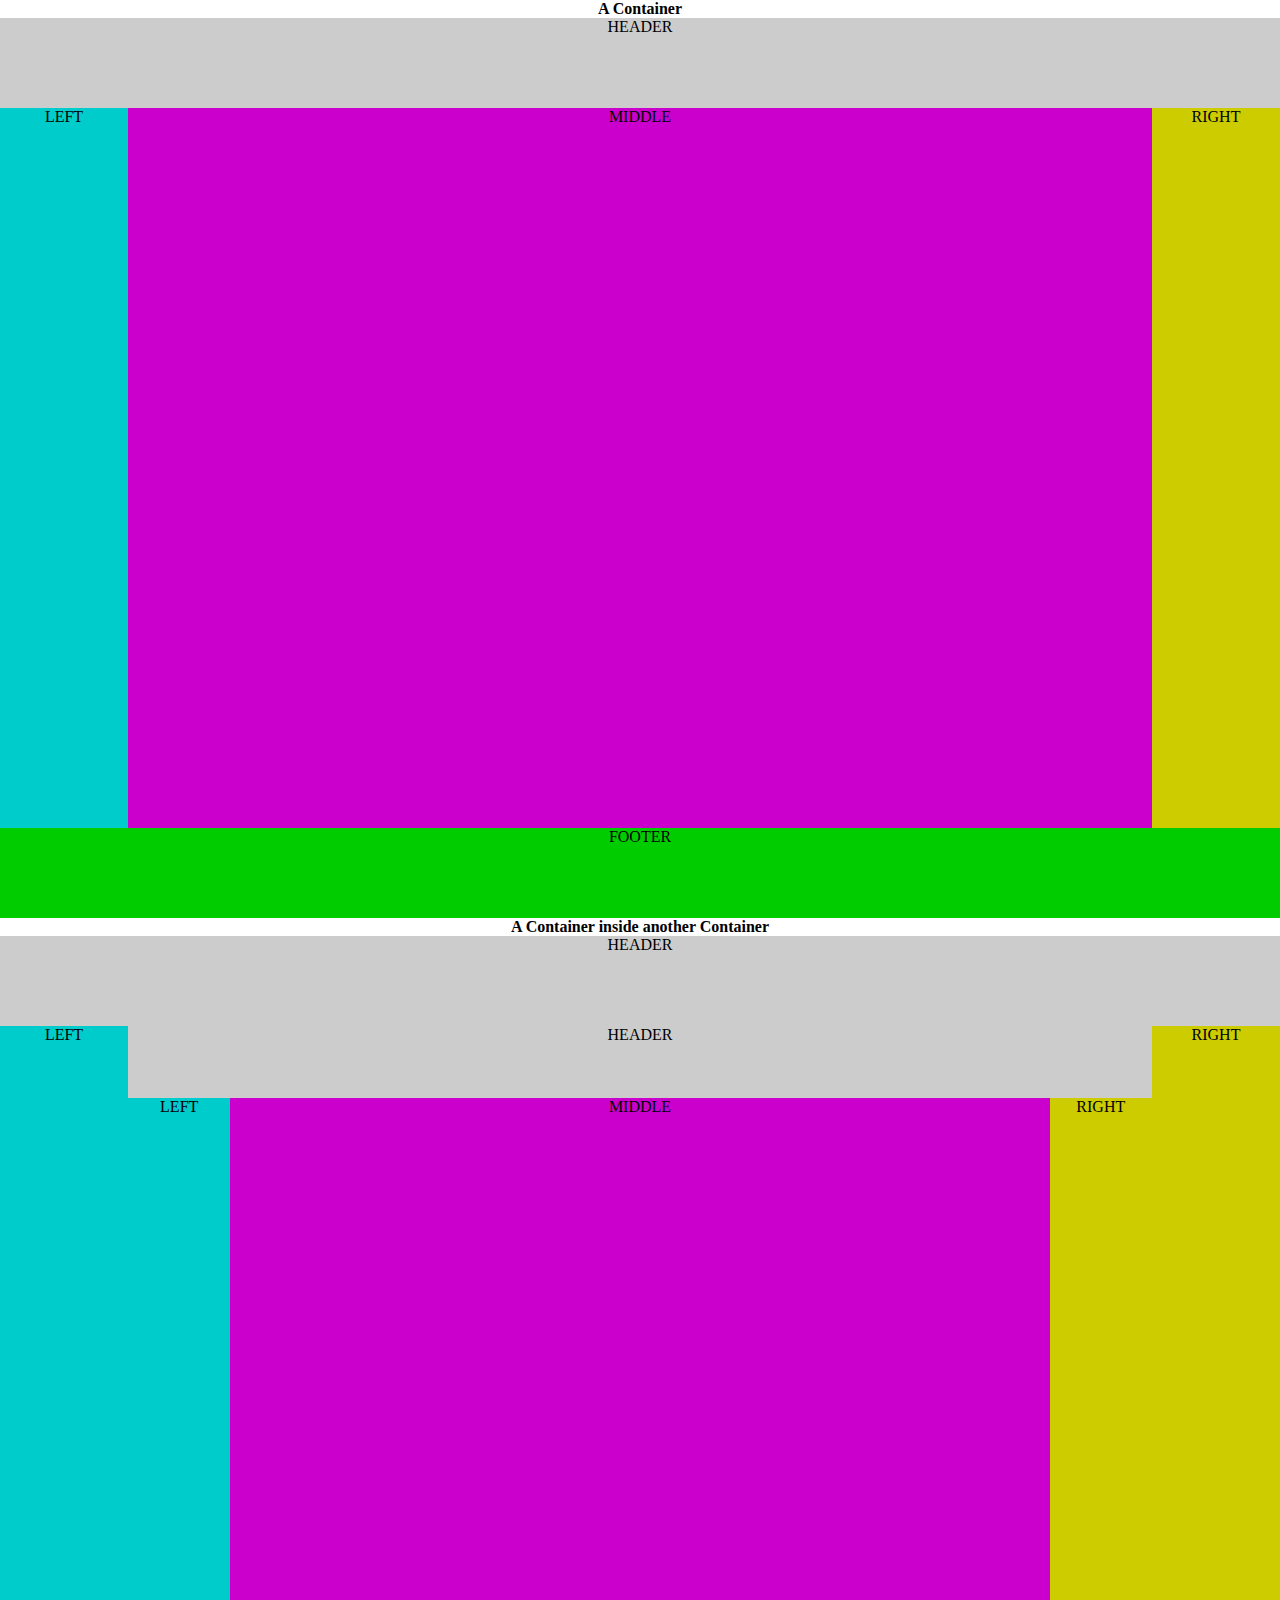
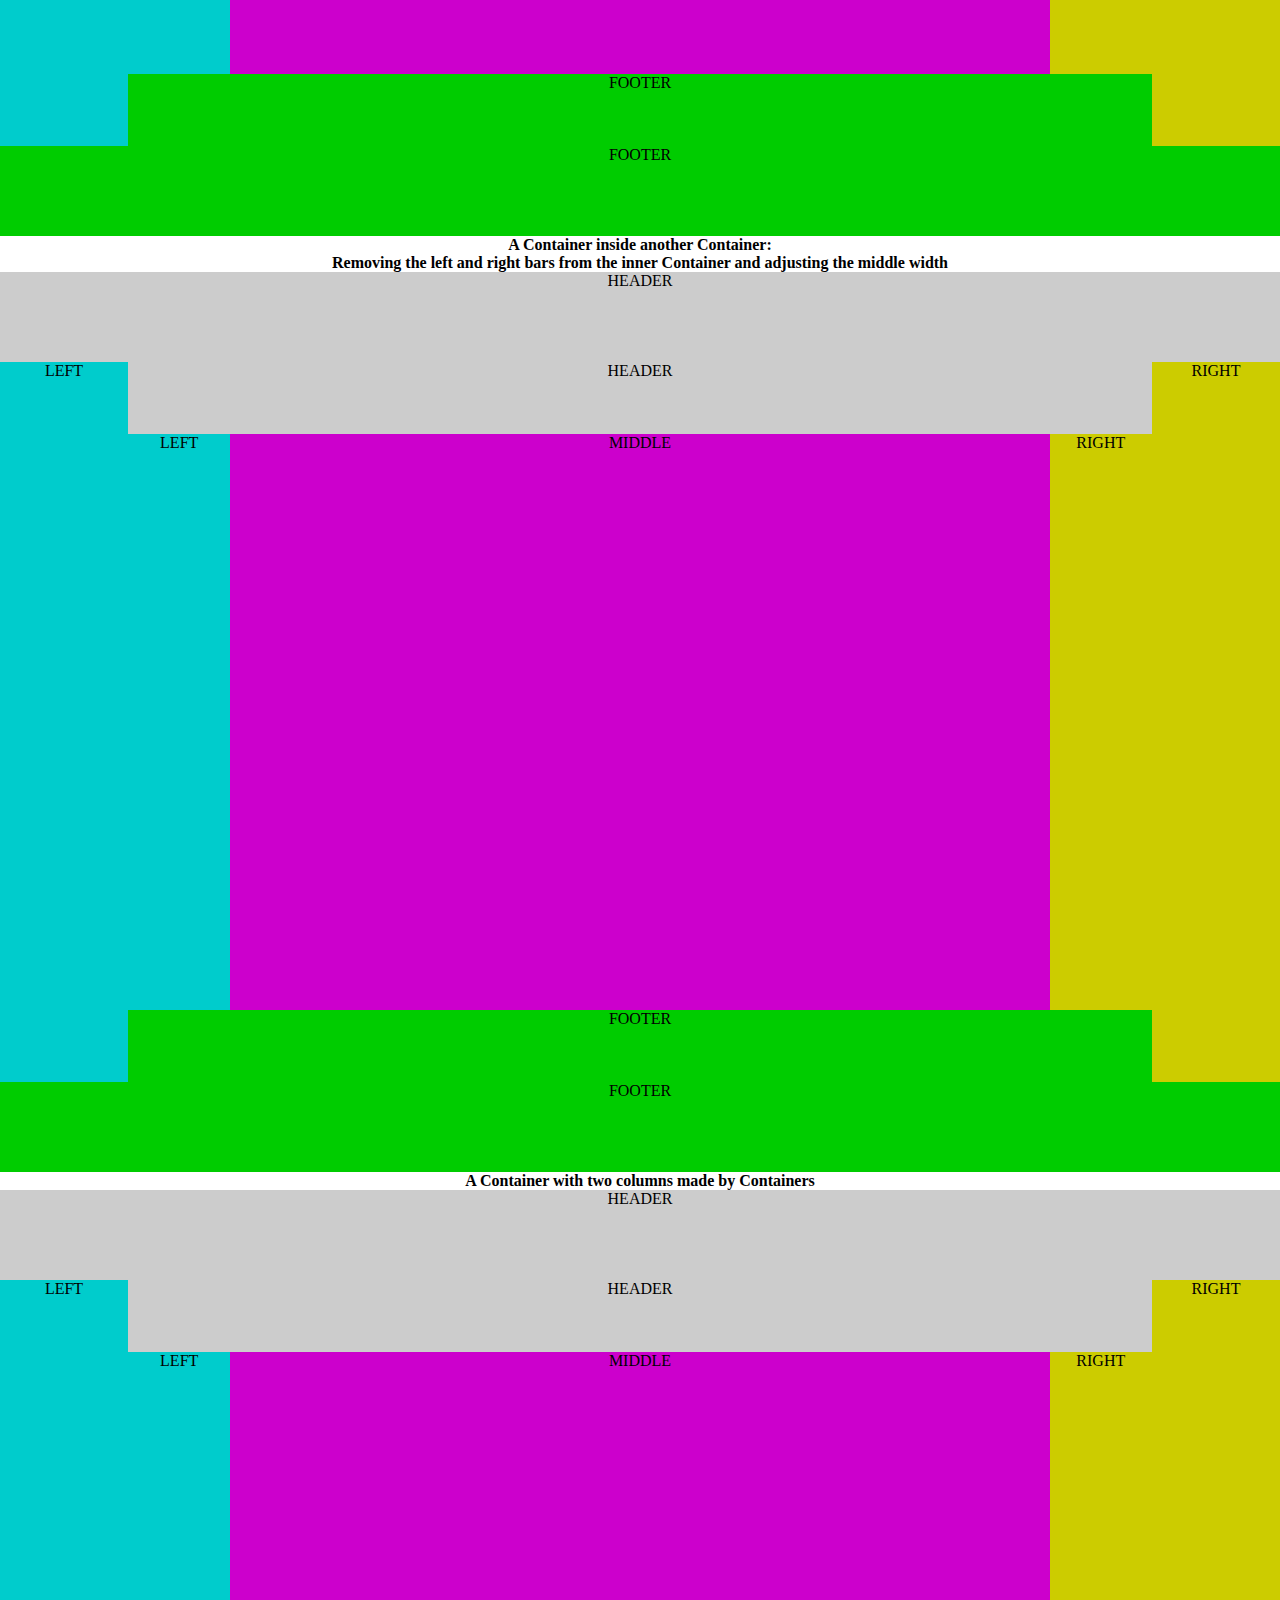
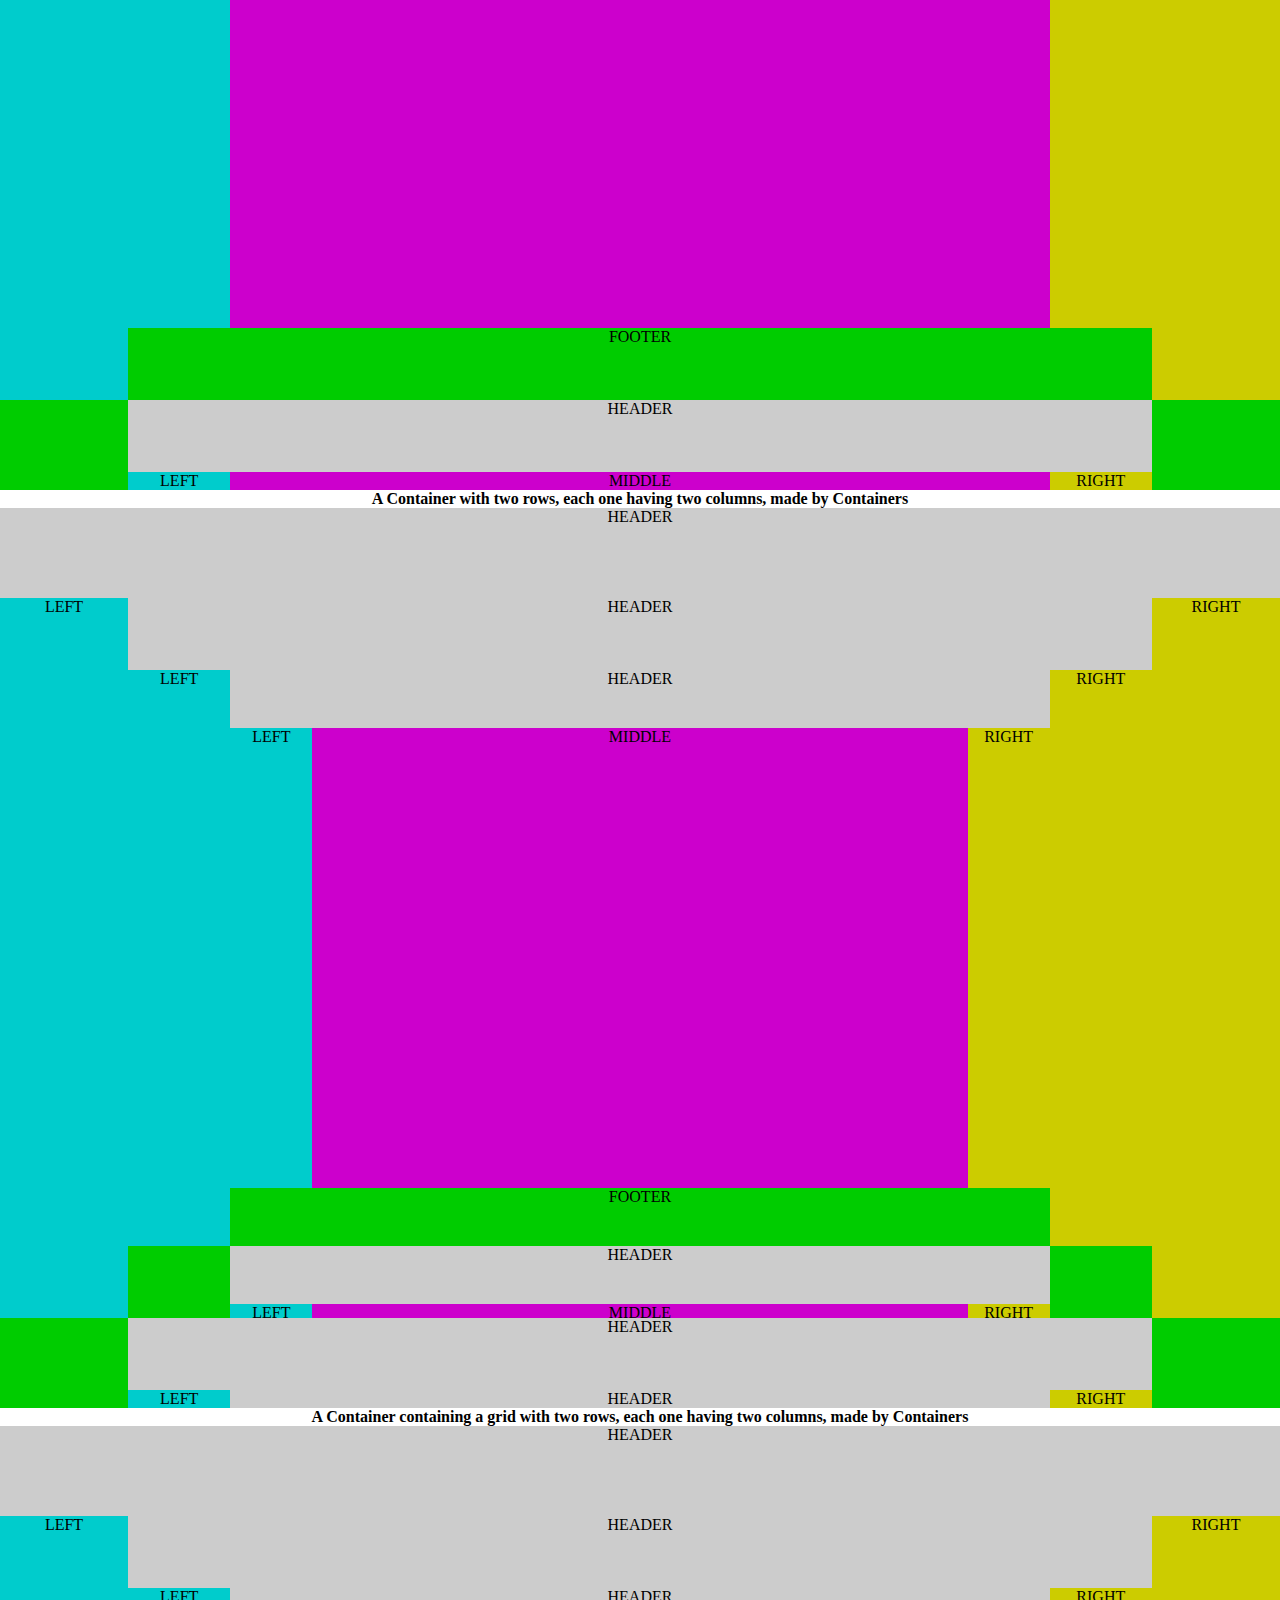
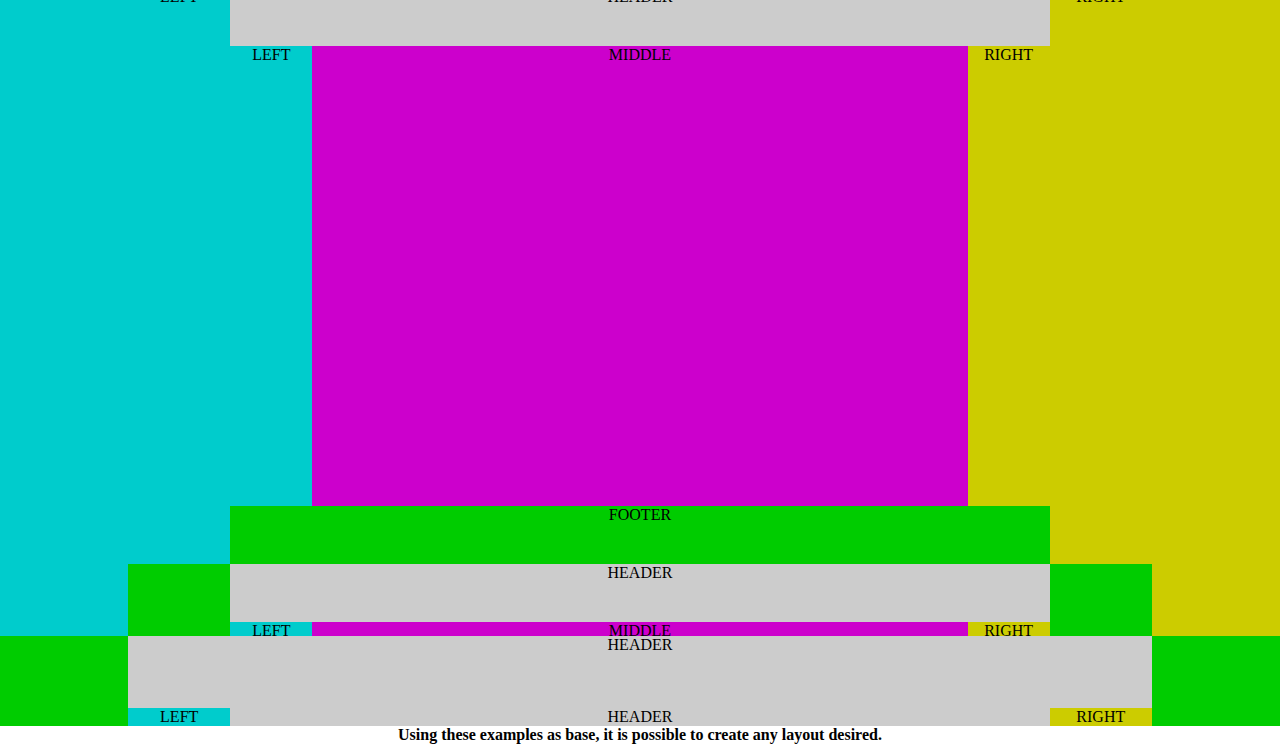
==== commit b468ebfd: "Updated class name" ====
--- a/src/examples/index.html
+++ b/src/examples/index.html
@@ -7,7 +7,7 @@
         <div class="w100 h05" style="clear: both;">
             <p style="text-align: center;">A Container</p>
         </div>
-        <div class="container demo h95">
+        <div class="reob-container demo h95">
             <div class="header">HEADER</div>
             <div class="left">LEFT</div>
             <div class="middle">MIDDLE</div>
@@ -18,11 +18,11 @@
         <div class="w100 h05" style="clear: both;">
             <p style="text-align: center;">A Container inside another Container</p>
         </div>
-        <div class="container demo h95">
+        <div class="reob-container demo h95">
             <div class="header">HEADER</div>
             <div class="left">LEFT</div>
             <div class="middle">
-                <div class="container demo">
+                <div class="reob-container demo">
                     <div class="header">HEADER</div>
                     <div class="left">LEFT</div>
                     <div class="middle">MIDDLE</div>
@@ -38,11 +38,11 @@
             <p style="text-align: center;">A Container inside another Container:</p>
             <p style="text-align: center;">Removing the left and right bars from the inner Container and adjusting the middle width</p>
         </div>
-        <div class="container demo h90">
+        <div class="reob-container demo h90">
             <div class="header">HEADER</div>
             <div class="left">LEFT</div>
             <div class="middle">
-                <div class="container demo">
+                <div class="reob-container demo">
                     <div class="header">HEADER</div>
                     <div class="left none">LEFT</div>
                     <div class="middle w100">MIDDLE</div>
@@ -57,18 +57,18 @@
         <div class="w100, h05" style="clear: both;">
             <p style="text-align: center;">A Container with two columns made by Containers</p>
         </div>
-        <div class="container demo h95">
+        <div class="reob-container demo h95">
             <div class="header">HEADER</div>
             <div class="left">LEFT</div>
             <div class="middle">
-                <div class="container demo w50">
+                <div class="reob-container demo w50">
                     <div class="header">HEADER</div>
                     <div class="left none">LEFT</div>
                     <div class="middle w100">MIDDLE</div>
                     <div class="right none">RIGHT</div>
                     <div class="footer">FOOTER</div>
                 </div>
-                <div class="container demo w50">
+                <div class="reob-container demo w50">
                     <div class="header">HEADER</div>
                     <div class="left none">LEFT</div>
                     <div class="middle w100">MIDDLE</div>
@@ -83,22 +83,22 @@
         <div class="w100, h05" style="clear: both;">
             <p style="text-align: center;">A Container with two rows, each one having two columns, made by Containers</p>
         </div>
-        <div class="container demo h95">
+        <div class="reob-container demo h95">
             <div class="header">HEADER</div>
             <div class="left">LEFT</div>
             <div class="middle">
-                <div class="container demo w100 h50">
+                <div class="reob-container demo w100 h50">
                     <div class="header">HEADER</div>
                     <div class="left none">LEFT</div>
                     <div class="middle w100">
-                        <div class="container demo w50">
+                        <div class="reob-container demo w50">
                             <div class="header">HEADER</div>
                             <div class="left none">LEFT</div>
                             <div class="middle w100">MIDDLE</div>
                             <div class="right none">RIGHT</div>
                             <div class="footer">FOOTER</div>
                         </div>
-                        <div class="container demo w50">
+                        <div class="reob-container demo w50">
                             <div class="header">HEADER</div>
                             <div class="left none">LEFT</div>
                             <div class="middle w100">MIDDLE</div>
@@ -109,18 +109,18 @@
                     <div class="right none">RIGHT</div>
                     <div class="footer">FOOTER</div>
                 </div>
-                <div class="container demo w100 h50">
+                <div class="reob-container demo w100 h50">
                     <div class="header">HEADER</div>
                     <div class="left none">LEFT</div>
                     <div class="middle w100">
-                        <div class="container demo w50">
+                        <div class="reob-container demo w50">
                             <div class="header">HEADER</div>
                             <div class="left none">LEFT</div>
                             <div class="middle w100">MIDDLE</div>
                             <div class="right none">RIGHT</div>
                             <div class="footer">FOOTER</div>
                         </div>
-                        <div class="container demo w50">
+                        <div class="reob-container demo w50">
                             <div class="header">HEADER</div>
                             <div class="left none">LEFT</div>
                             <div class="middle w100">MIDDLE</div>
@@ -139,22 +139,22 @@
         <div class="w100, h05" style="clear: both;">
             <p style="text-align: center;">A Container containing a grid with two rows, each one having two columns, made by Containers</p>
         </div>
-        <div class="container demo h95">
+        <div class="reob-container demo h95">
             <div class="header">HEADER</div>
             <div class="left">LEFT</div>
             <div class="middle">
-                <div class="container demo w100 h50">
+                <div class="reob-container demo w100 h50">
                     <div class="header none">HEADER</div>
                     <div class="left none">LEFT</div>
                     <div class="middle w100">
-                        <div class="container demo w50">
+                        <div class="reob-container demo w50">
                             <div class="header none">HEADER</div>
                             <div class="left none">LEFT</div>
                             <div class="middle w100">MIDDLE</div>
                             <div class="right none">RIGHT</div>
                             <div class="footer none">FOOTER</div>
                         </div>
-                        <div class="container demo w50">
+                        <div class="reob-container demo w50">
                             <div class="header none">HEADER</div>
                             <div class="left none">LEFT</div>
                             <div class="middle w100">MIDDLE</div>
@@ -165,18 +165,18 @@
                     <div class="right none">RIGHT</div>
                     <div class="footer none">FOOTER</div>
                 </div>
-                <div class="container demo w100 h50">
+                <div class="reob-container demo w100 h50">
                     <div class="header none">HEADER</div>
                     <div class="left none">LEFT</div>
                     <div class="middle w100">
-                        <div class="container demo w50">
+                        <div class="reob-container demo w50">
                             <div class="header none">HEADER</div>
                             <div class="left none">LEFT</div>
                             <div class="middle w100">MIDDLE</div>
                             <div class="right none">RIGHT</div>
                             <div class="footer none">FOOTER</div>
                         </div>
-                        <div class="container demo w50">
+                        <div class="reob-container demo w50">
                             <div class="header none">HEADER</div>
                             <div class="left none">LEFT</div>
                             <div class="middle w100">MIDDLE</div>
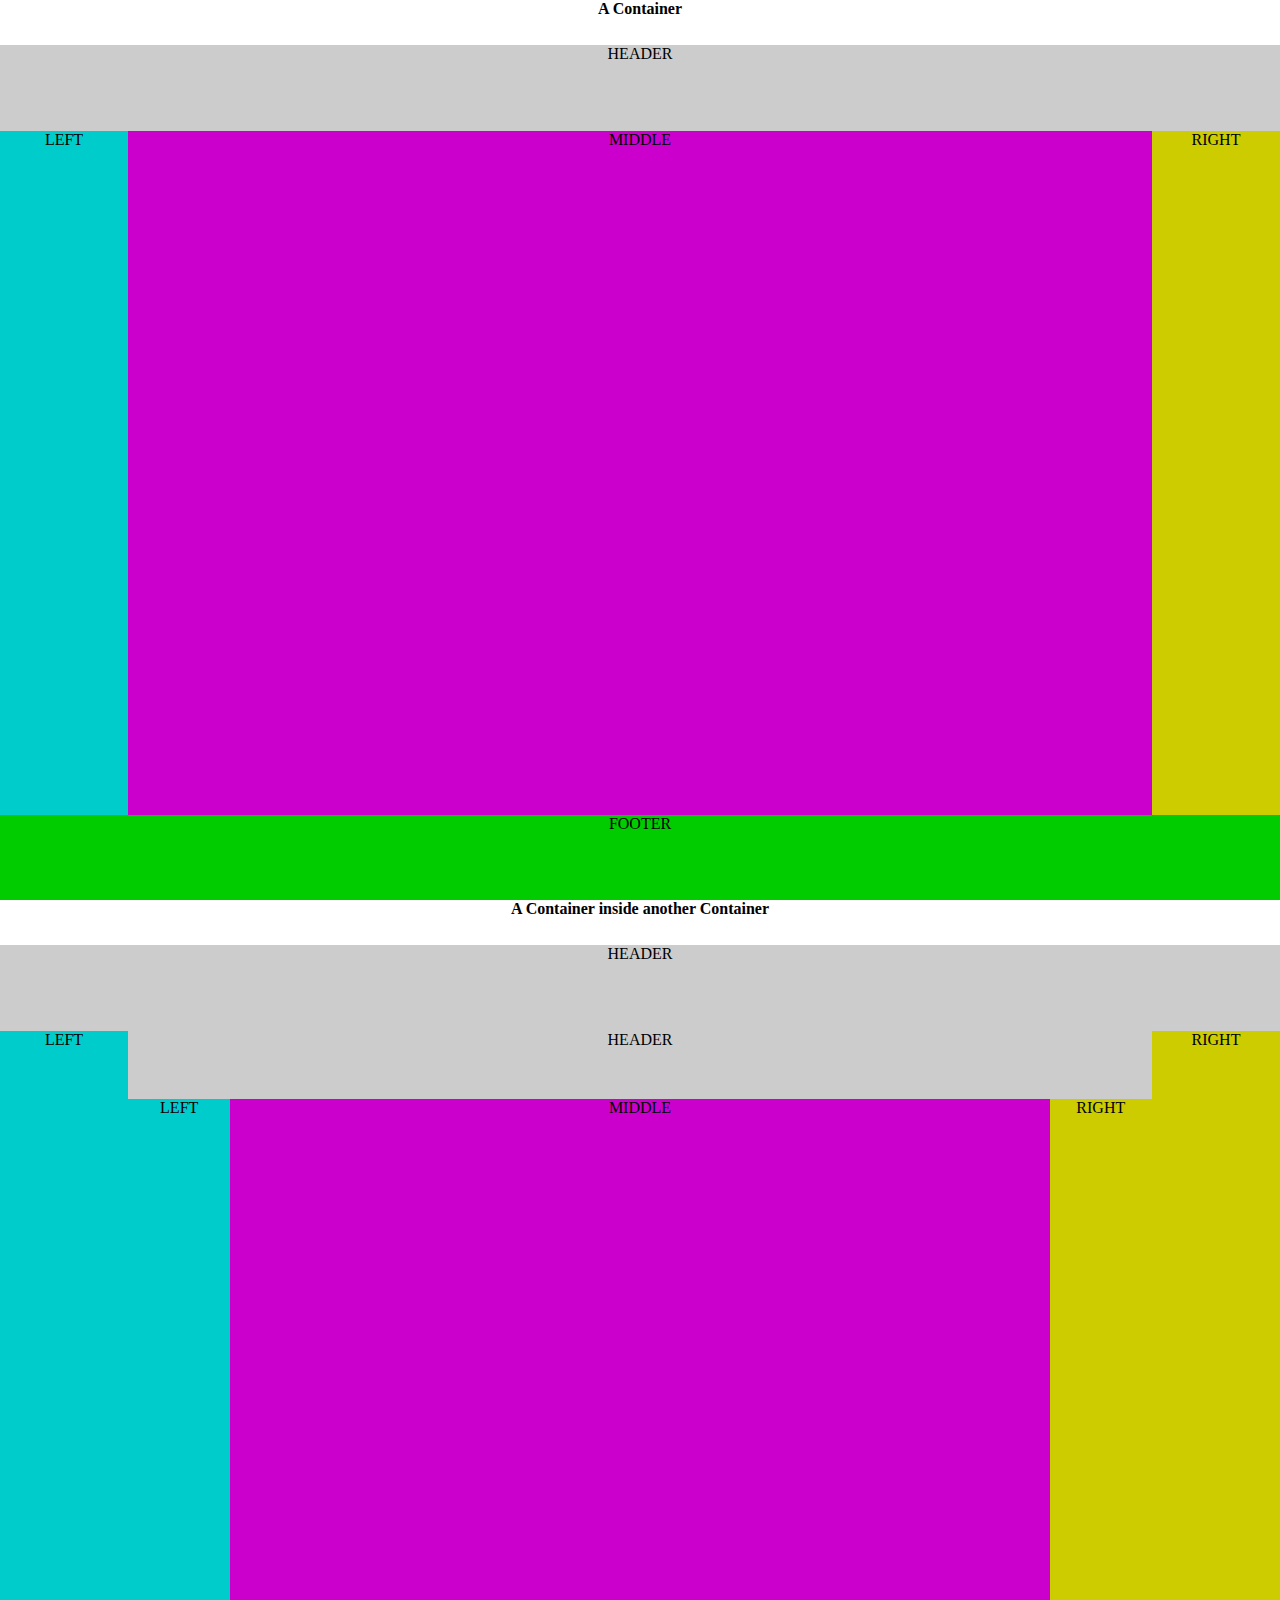
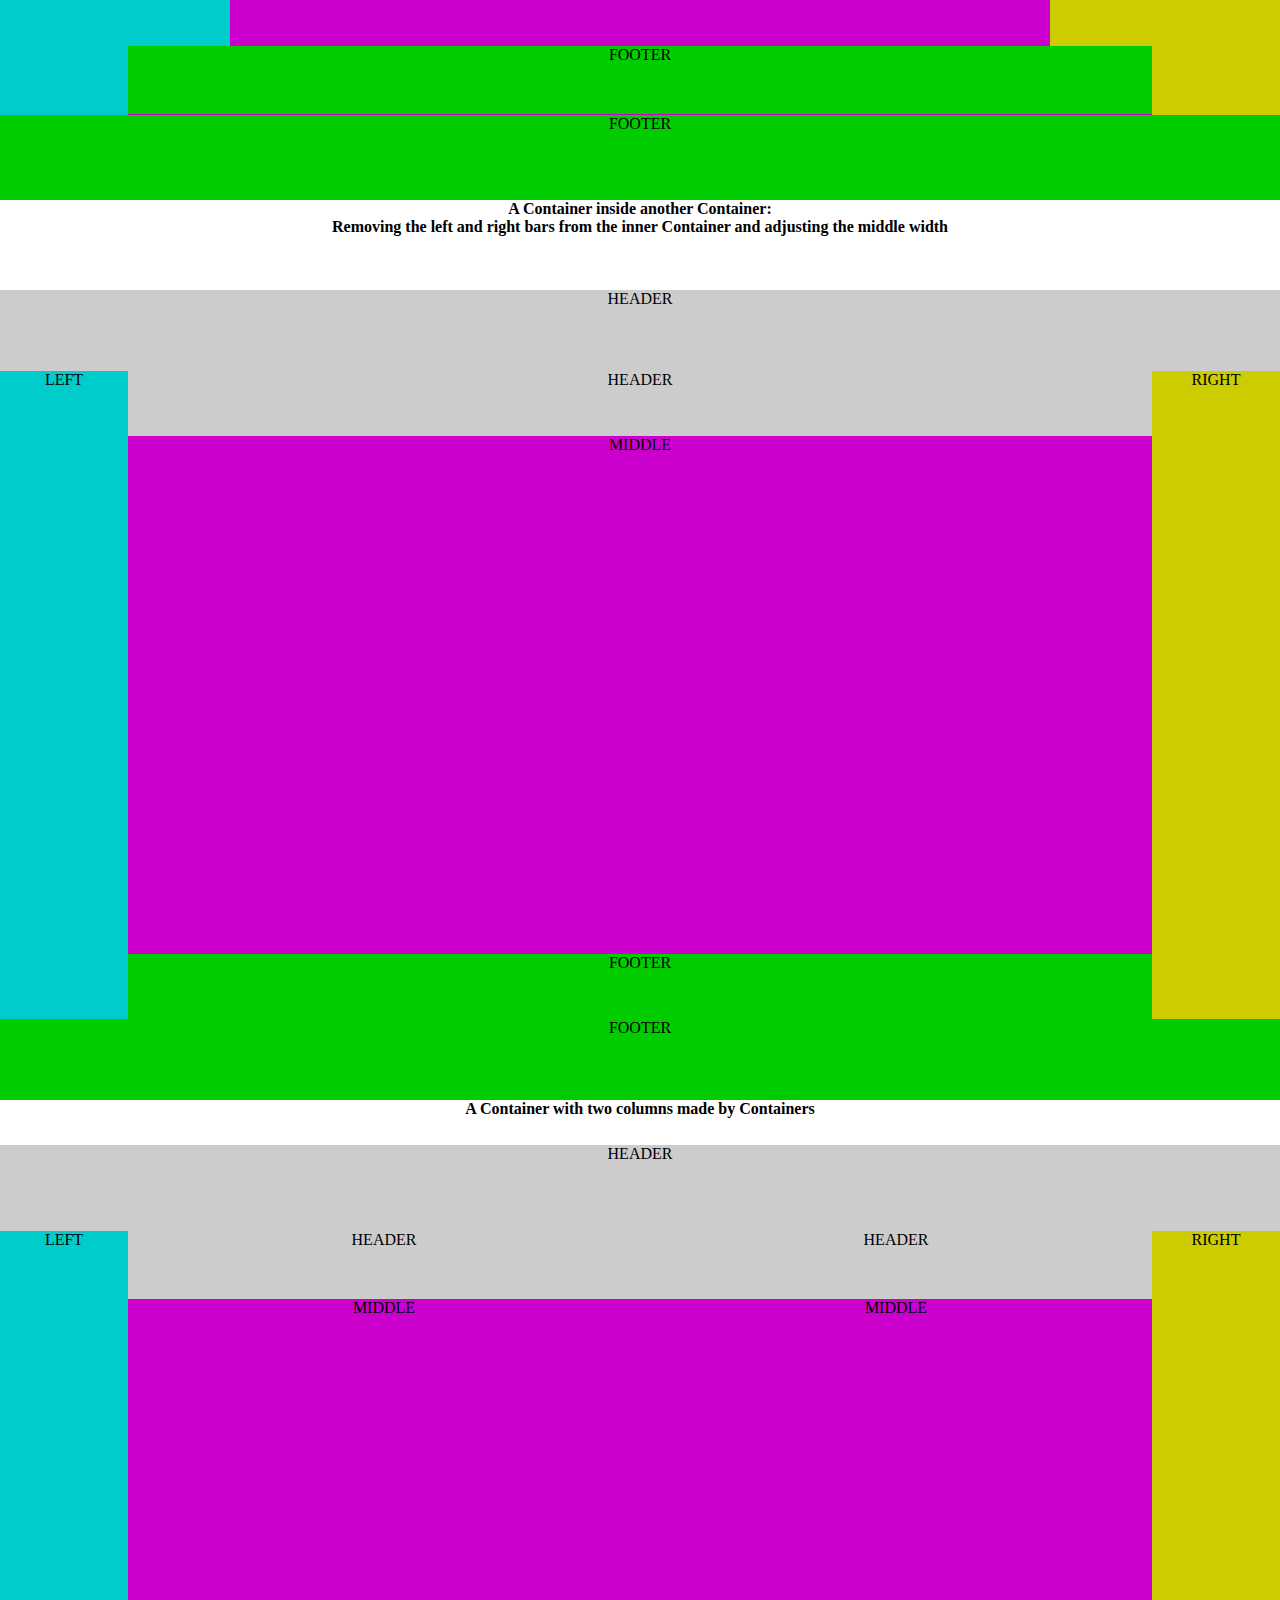
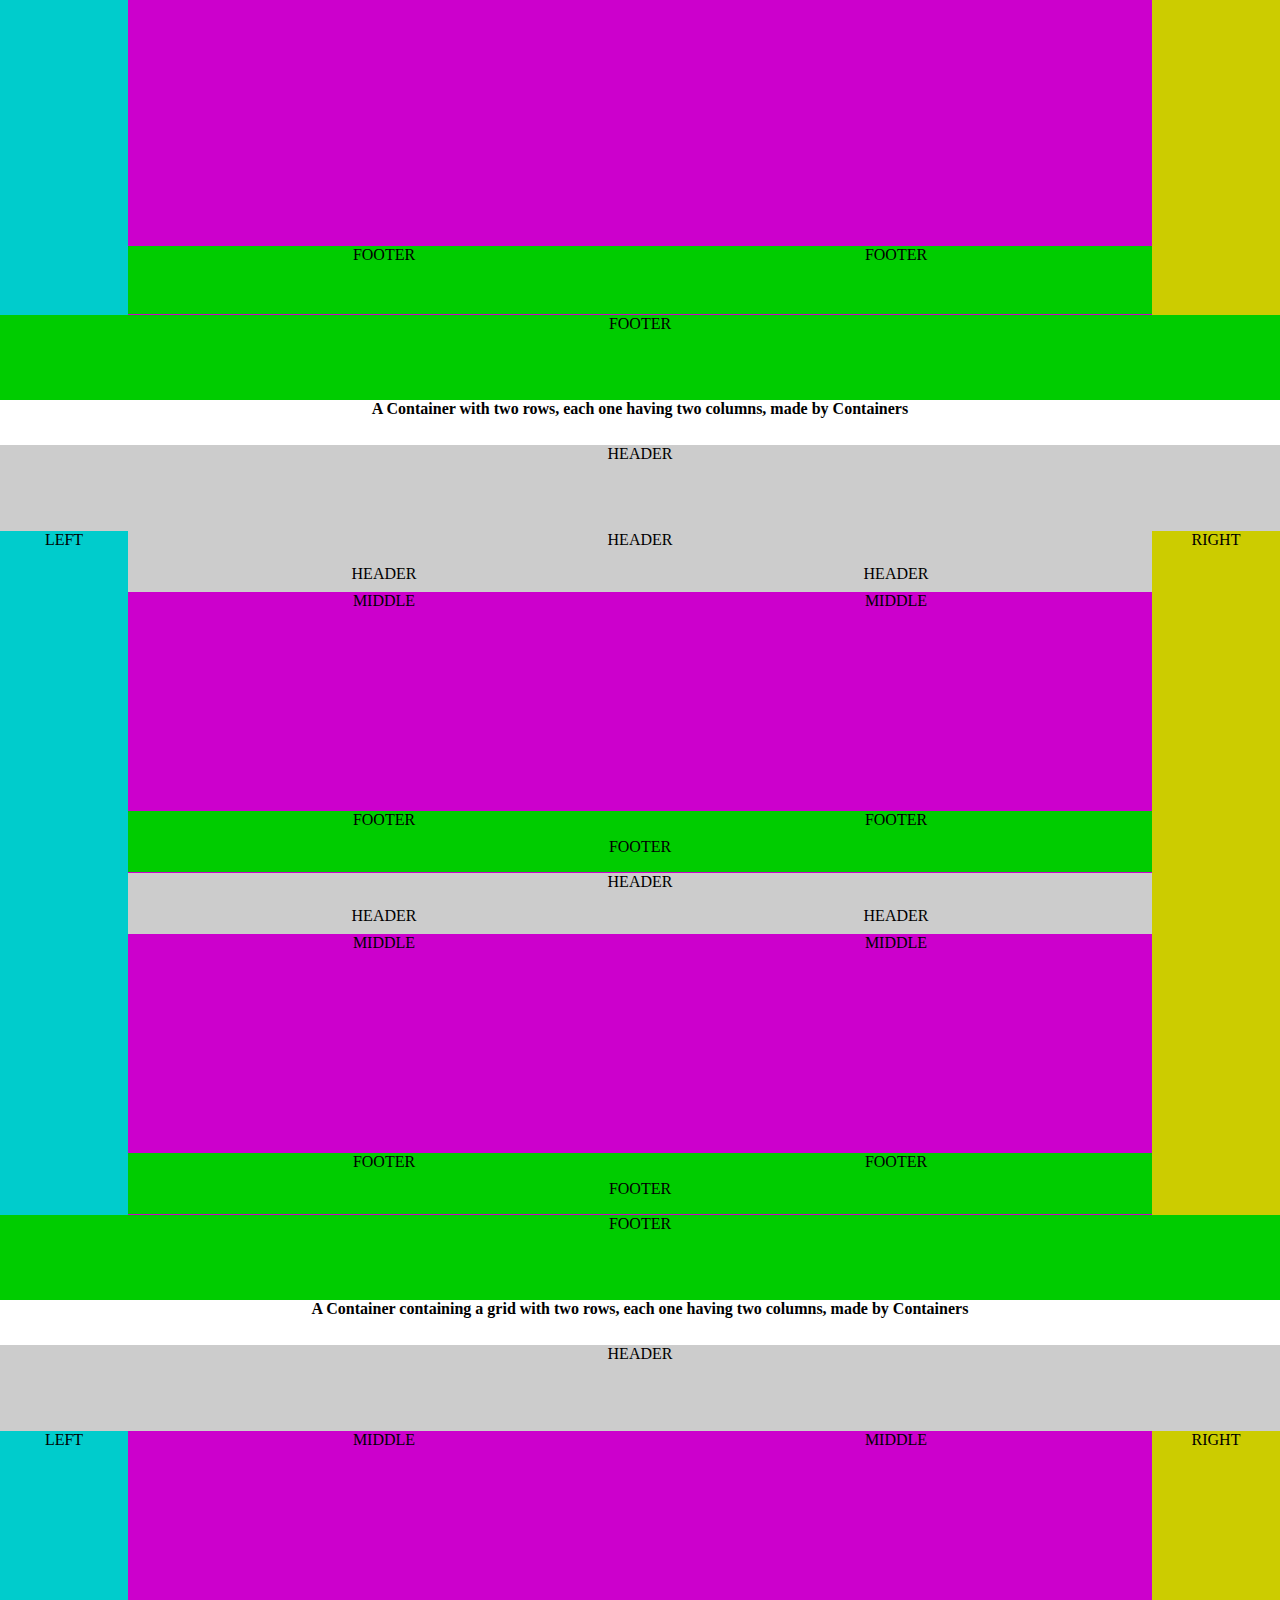
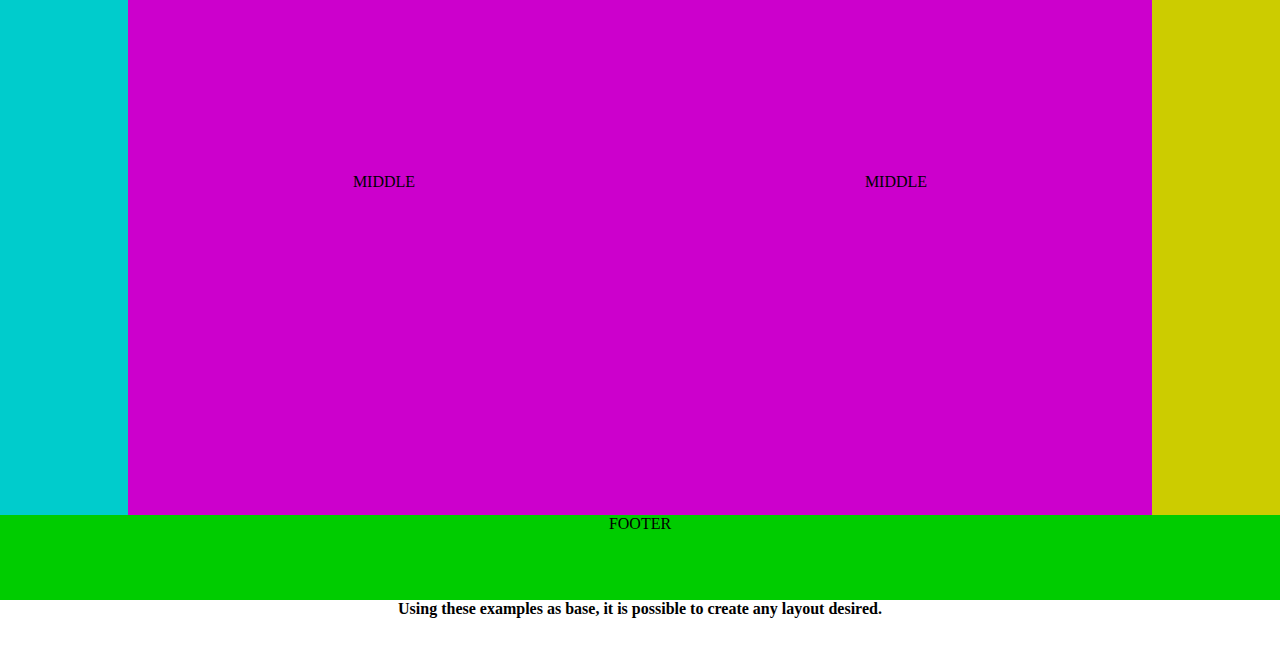
==== commit 8811a481: "Many little updates" ====
--- a/src/examples/index.html
+++ b/src/examples/index.html
@@ -1,198 +1,204 @@
+<!DOCTYPE html>
 <html>
-    <head>
-        <link rel="stylesheet" type="text/css" href="../css/reob-containers.css" />
-        <link rel="stylesheet" type="text/css" href="demo.css" />
-    </head>     
-    <body>
-        <div class="w100 h05" style="clear: both;">
-            <p style="text-align: center;">A Container</p>
-        </div>
-        <div class="reob-container demo h95">
-            <div class="header">HEADER</div>
-            <div class="left">LEFT</div>
-            <div class="middle">MIDDLE</div>
-            <div class="right">RIGHT</div>
-            <div class="footer">FOOTER</div>
-        </div>
-
-        <div class="w100 h05" style="clear: both;">
-            <p style="text-align: center;">A Container inside another Container</p>
-        </div>
-        <div class="reob-container demo h95">
-            <div class="header">HEADER</div>
-            <div class="left">LEFT</div>
-            <div class="middle">
-                <div class="reob-container demo">
-                    <div class="header">HEADER</div>
-                    <div class="left">LEFT</div>
-                    <div class="middle">MIDDLE</div>
-                    <div class="right">RIGHT</div>
-                    <div class="footer">FOOTER</div>
-                </div>
-            </div>
-            <div class="right">RIGHT</div>
-            <div class="footer">FOOTER</div>
-        </div>
-
-        <div class="w100 h10" style="clear: both;">
-            <p style="text-align: center;">A Container inside another Container:</p>
-            <p style="text-align: center;">Removing the left and right bars from the inner Container and adjusting the middle width</p>
-        </div>
-        <div class="reob-container demo h90">
-            <div class="header">HEADER</div>
-            <div class="left">LEFT</div>
-            <div class="middle">
-                <div class="reob-container demo">
-                    <div class="header">HEADER</div>
-                    <div class="left none">LEFT</div>
-                    <div class="middle w100">MIDDLE</div>
-                    <div class="right none">RIGHT</div>
-                    <div class="footer">FOOTER</div>
-                </div>
-            </div>
-            <div class="right">RIGHT</div>
-            <div class="footer">FOOTER</div>
-        </div>
-
-        <div class="w100, h05" style="clear: both;">
-            <p style="text-align: center;">A Container with two columns made by Containers</p>
-        </div>
-        <div class="reob-container demo h95">
-            <div class="header">HEADER</div>
-            <div class="left">LEFT</div>
-            <div class="middle">
-                <div class="reob-container demo w50">
-                    <div class="header">HEADER</div>
-                    <div class="left none">LEFT</div>
-                    <div class="middle w100">MIDDLE</div>
-                    <div class="right none">RIGHT</div>
-                    <div class="footer">FOOTER</div>
-                </div>
-                <div class="reob-container demo w50">
-                    <div class="header">HEADER</div>
-                    <div class="left none">LEFT</div>
-                    <div class="middle w100">MIDDLE</div>
-                    <div class="right none">RIGHT</div>
-                    <div class="footer">FOOTER</div>
-                </div>
-            </div>
-            <div class="right">RIGHT</div>
-            <div class="footer">FOOTER</div>
-        </div>
-        
-        <div class="w100, h05" style="clear: both;">
-            <p style="text-align: center;">A Container with two rows, each one having two columns, made by Containers</p>
-        </div>
-        <div class="reob-container demo h95">
-            <div class="header">HEADER</div>
-            <div class="left">LEFT</div>
-            <div class="middle">
-                <div class="reob-container demo w100 h50">
-                    <div class="header">HEADER</div>
-                    <div class="left none">LEFT</div>
-                    <div class="middle w100">
-                        <div class="reob-container demo w50">
-                            <div class="header">HEADER</div>
-                            <div class="left none">LEFT</div>
-                            <div class="middle w100">MIDDLE</div>
-                            <div class="right none">RIGHT</div>
-                            <div class="footer">FOOTER</div>
-                        </div>
-                        <div class="reob-container demo w50">
-                            <div class="header">HEADER</div>
-                            <div class="left none">LEFT</div>
-                            <div class="middle w100">MIDDLE</div>
-                            <div class="right none">RIGHT</div>
-                            <div class="footer">FOOTER</div>
-                        </div>
-                    </div>
-                    <div class="right none">RIGHT</div>
-                    <div class="footer">FOOTER</div>
-                </div>
-                <div class="reob-container demo w100 h50">
-                    <div class="header">HEADER</div>
-                    <div class="left none">LEFT</div>
-                    <div class="middle w100">
-                        <div class="reob-container demo w50">
-                            <div class="header">HEADER</div>
-                            <div class="left none">LEFT</div>
-                            <div class="middle w100">MIDDLE</div>
-                            <div class="right none">RIGHT</div>
-                            <div class="footer">FOOTER</div>
-                        </div>
-                        <div class="reob-container demo w50">
-                            <div class="header">HEADER</div>
-                            <div class="left none">LEFT</div>
-                            <div class="middle w100">MIDDLE</div>
-                            <div class="right none">RIGHT</div>
-                            <div class="footer">FOOTER</div>
-                        </div>
-                    </div>
-                    <div class="right none">RIGHT</div>
-                    <div class="footer">FOOTER</div>
-                </div>
-            </div>
-            <div class="right">RIGHT</div>
-            <div class="footer">FOOTER</div>
-        </div>
-        
-        <div class="w100, h05" style="clear: both;">
-            <p style="text-align: center;">A Container containing a grid with two rows, each one having two columns, made by Containers</p>
-        </div>
-        <div class="reob-container demo h95">
-            <div class="header">HEADER</div>
-            <div class="left">LEFT</div>
-            <div class="middle">
-                <div class="reob-container demo w100 h50">
-                    <div class="header none">HEADER</div>
-                    <div class="left none">LEFT</div>
-                    <div class="middle w100">
-                        <div class="reob-container demo w50">
-                            <div class="header none">HEADER</div>
-                            <div class="left none">LEFT</div>
-                            <div class="middle w100">MIDDLE</div>
-                            <div class="right none">RIGHT</div>
-                            <div class="footer none">FOOTER</div>
-                        </div>
-                        <div class="reob-container demo w50">
-                            <div class="header none">HEADER</div>
-                            <div class="left none">LEFT</div>
-                            <div class="middle w100">MIDDLE</div>
-                            <div class="right none">RIGHT</div>
-                            <div class="footer none">FOOTER</div>
-                        </div>
-                    </div>
-                    <div class="right none">RIGHT</div>
-                    <div class="footer none">FOOTER</div>
-                </div>
-                <div class="reob-container demo w100 h50">
-                    <div class="header none">HEADER</div>
-                    <div class="left none">LEFT</div>
-                    <div class="middle w100">
-                        <div class="reob-container demo w50">
-                            <div class="header none">HEADER</div>
-                            <div class="left none">LEFT</div>
-                            <div class="middle w100">MIDDLE</div>
-                            <div class="right none">RIGHT</div>
-                            <div class="footer none">FOOTER</div>
-                        </div>
-                        <div class="reob-container demo w50">
-                            <div class="header none">HEADER</div>
-                            <div class="left none">LEFT</div>
-                            <div class="middle w100">MIDDLE</div>
-                            <div class="right none">RIGHT</div>
-                            <div class="footer none">FOOTER</div>
-                        </div>
-                    </div>
-                    <div class="right none">RIGHT</div>
-                    <div class="footer none">FOOTER</div>
-                </div>
-            </div>
-            <div class="right">RIGHT</div>
-            <div class="footer">FOOTER</div>
-        </div>
-        <div class="w100, h05" style="clear: both;">
-            <p style="text-align: center;">Using these examples as base, it is possible to create any layout desired.</p>
-        </div>
-    </body>
+
+	<head>
+		<link rel="stylesheet" type="text/css" href="../css/reob-containers.css" />
+		<link rel="stylesheet" type="text/css" href="demo.css" />
+	</head>
+
+	<body>
+		<div class="w100 h05" style="clear: both;">
+			<p style="text-align: center;">A Container</p>
+		</div>
+		<div class="reob-container demo h95">
+			<div class="header">HEADER</div>
+			<div class="left">LEFT</div>
+			<div class="middle">MIDDLE</div>
+			<div class="right">RIGHT</div>
+			<div class="footer">FOOTER</div>
+		</div>
+
+		<div class="w100 h05" style="clear: both;">
+			<p style="text-align: center;">A Container inside another Container</p>
+		</div>
+		<div class="reob-container demo h95">
+			<div class="header">HEADER</div>
+			<div class="left">LEFT</div>
+			<div class="middle">
+				<div class="reob-container demo">
+					<div class="header">HEADER</div>
+					<div class="left">LEFT</div>
+					<div class="middle">MIDDLE</div>
+					<div class="right">RIGHT</div>
+					<div class="footer">FOOTER</div>
+				</div>
+			</div>
+			<div class="right">RIGHT</div>
+			<div class="footer">FOOTER</div>
+		</div>
+
+		<div class="w100 h10" style="clear: both;">
+			<p style="text-align: center;">A Container inside another Container:</p>
+			<p style="text-align: center;">Removing the left and right bars from the inner Container and adjusting the
+				middle width</p>
+		</div>
+		<div class="reob-container demo h90">
+			<div class="header">HEADER</div>
+			<div class="left">LEFT</div>
+			<div class="middle">
+				<div class="reob-container demo">
+					<div class="header">HEADER</div>
+					<div class="left none">LEFT</div>
+					<div class="middle w100">MIDDLE</div>
+					<div class="right none">RIGHT</div>
+					<div class="footer">FOOTER</div>
+				</div>
+			</div>
+			<div class="right">RIGHT</div>
+			<div class="footer">FOOTER</div>
+		</div>
+
+		<div class="w100, h05" style="clear: both;">
+			<p style="text-align: center;">A Container with two columns made by Containers</p>
+		</div>
+		<div class="reob-container demo h95">
+			<div class="header">HEADER</div>
+			<div class="left">LEFT</div>
+			<div class="middle">
+				<div class="reob-container demo w50">
+					<div class="header">HEADER</div>
+					<div class="left none">LEFT</div>
+					<div class="middle w100">MIDDLE</div>
+					<div class="right none">RIGHT</div>
+					<div class="footer">FOOTER</div>
+				</div>
+				<div class="reob-container demo w50">
+					<div class="header">HEADER</div>
+					<div class="left none">LEFT</div>
+					<div class="middle w100">MIDDLE</div>
+					<div class="right none">RIGHT</div>
+					<div class="footer">FOOTER</div>
+				</div>
+			</div>
+			<div class="right">RIGHT</div>
+			<div class="footer">FOOTER</div>
+		</div>
+
+		<div class="w100, h05" style="clear: both;">
+			<p style="text-align: center;">A Container with two rows, each one having two columns, made by Containers</p>
+		</div>
+		<div class="reob-container demo h95">
+			<div class="header">HEADER</div>
+			<div class="left">LEFT</div>
+			<div class="middle">
+				<div class="reob-container demo w100 h50">
+					<div class="header">HEADER</div>
+					<div class="left none">LEFT</div>
+					<div class="middle w100">
+						<div class="reob-container demo w50">
+							<div class="header">HEADER</div>
+							<div class="left none">LEFT</div>
+							<div class="middle w100">MIDDLE</div>
+							<div class="right none">RIGHT</div>
+							<div class="footer">FOOTER</div>
+						</div>
+						<div class="reob-container demo w50">
+							<div class="header">HEADER</div>
+							<div class="left none">LEFT</div>
+							<div class="middle w100">MIDDLE</div>
+							<div class="right none">RIGHT</div>
+							<div class="footer">FOOTER</div>
+						</div>
+					</div>
+					<div class="right none">RIGHT</div>
+					<div class="footer">FOOTER</div>
+				</div>
+				<div class="reob-container demo w100 h50">
+					<div class="header">HEADER</div>
+					<div class="left none">LEFT</div>
+					<div class="middle w100">
+						<div class="reob-container demo w50">
+							<div class="header">HEADER</div>
+							<div class="left none">LEFT</div>
+							<div class="middle w100">MIDDLE</div>
+							<div class="right none">RIGHT</div>
+							<div class="footer">FOOTER</div>
+						</div>
+						<div class="reob-container demo w50">
+							<div class="header">HEADER</div>
+							<div class="left none">LEFT</div>
+							<div class="middle w100">MIDDLE</div>
+							<div class="right none">RIGHT</div>
+							<div class="footer">FOOTER</div>
+						</div>
+					</div>
+					<div class="right none">RIGHT</div>
+					<div class="footer">FOOTER</div>
+				</div>
+			</div>
+			<div class="right">RIGHT</div>
+			<div class="footer">FOOTER</div>
+		</div>
+
+		<div class="w100, h05" style="clear: both;">
+			<p style="text-align: center;">A Container containing a grid with two rows, each one having two columns, made
+				by Containers</p>
+		</div>
+		<div class="reob-container demo h95">
+			<div class="header">HEADER</div>
+			<div class="left">LEFT</div>
+			<div class="middle">
+				<div class="reob-container demo w100 h50">
+					<div class="header none">HEADER</div>
+					<div class="left none">LEFT</div>
+					<div class="middle w100">
+						<div class="reob-container demo w50">
+							<div class="header none">HEADER</div>
+							<div class="left none">LEFT</div>
+							<div class="middle w100">MIDDLE</div>
+							<div class="right none">RIGHT</div>
+							<div class="footer none">FOOTER</div>
+						</div>
+						<div class="reob-container demo w50">
+							<div class="header none">HEADER</div>
+							<div class="left none">LEFT</div>
+							<div class="middle w100">MIDDLE</div>
+							<div class="right none">RIGHT</div>
+							<div class="footer none">FOOTER</div>
+						</div>
+					</div>
+					<div class="right none">RIGHT</div>
+					<div class="footer none">FOOTER</div>
+				</div>
+				<div class="reob-container demo w100 h50">
+					<div class="header none">HEADER</div>
+					<div class="left none">LEFT</div>
+					<div class="middle w100">
+						<div class="reob-container demo w50">
+							<div class="header none">HEADER</div>
+							<div class="left none">LEFT</div>
+							<div class="middle w100">MIDDLE</div>
+							<div class="right none">RIGHT</div>
+							<div class="footer none">FOOTER</div>
+						</div>
+						<div class="reob-container demo w50">
+							<div class="header none">HEADER</div>
+							<div class="left none">LEFT</div>
+							<div class="middle w100">MIDDLE</div>
+							<div class="right none">RIGHT</div>
+							<div class="footer none">FOOTER</div>
+						</div>
+					</div>
+					<div class="right none">RIGHT</div>
+					<div class="footer none">FOOTER</div>
+				</div>
+			</div>
+			<div class="right">RIGHT</div>
+			<div class="footer">FOOTER</div>
+		</div>
+		<div class="w100, h05" style="clear: both;">
+			<p style="text-align: center;">Using these examples as base, it is possible to create any layout desired.</p>
+		</div>
+	</body>
+
 </html>
--- a/src/css/reob-containers.css
+++ b/src/css/reob-containers.css
@@ -1,860 +1,1051 @@
 /*
-   CONTAINERS:
-   EASILY CREATE MOBILE OR DESKTOP WEB UIs.
-   DEVELOPED BY REOB
-   BRAZIL - BAHIA - SALVADOR
-
-   CONTACT US:
-   EMAIL: contact.reob@gmail.com
-   PLEASE WRITE THE EMAIL AT ENGLISH OR PORTUGUESE ONLY.
-
-   CONTAINERS IS FREE TO USE FOR PERSONAL OR COMMERCIAL SITES,
-   BUT YOU SHOULD RETAIN THESE COMMENTS IN THE FILE SERVED.
-   IF YOU PREFER TO SERVE THIS FILE WITHOUT THESE COMMENTS, PLEASE CONTACT US BY EMAIL TO BUY A LICENCE.
-
-   REOB CAN NOT BE CHARGED BY ANY DAMAGE OR PREJUDICE, DERIVED OR NOT, OF THE USE OF THIS SOFTWARE.
-   IF YOU DECIDED TO USE IT, TAKE ALL THE RISK FOR YOURSELF.
-
-   =========================================
-   - FORMAT CLASSES IN THIS FILE:
-     - SET TEXT ALIGN:
-       - center-text
-       - right-text
-     - SET TEXT TRANSFORM:
-       - upper-text
-       - lower-text
-       - capitalize
-     - SET DISPLAY TO NONE:
-       - none
-     - SET WIDTH (as percentage of screen size):
-       - none
-       - w00, w05, w10, w15, w20, w25, w30, w35, w40, w45,
-       - w50, w55, w60, w65, w70, w75, w80, w85, w90, w95, w100
-     - SET HEIGHT (as percentage of screen size):
-       - none
-       - h00, h05, h10, h15, h20, h25, h30, h35, h40, h45,
-       - h50, h55, h60, h65, h70, h75, h80, h85, h90, h95, h100
-     - SET HORIZONTAL PADDING (padding left and right as percentage of screen size):
-       - ph00, ph05, ph10, ph15, ph20
-     - SET VERTICAL PADDING (padding top and bottom as percentage of screen size):
-       - pv00, pv05, pv10, pv15, pv20
-   
-   - COMPONENTS IN THIS FILE:
-     - CSS ONLY:
-       - REOB-CONTAINER
-       - REOB-CONTAINER-GRID
-       - REOB-MENU
-       - REOB-SCROLL
-       - REOB-SLIDE-TAB
-       - REOB-SWITCH
-       - REOB-FILE
-       - REOB-SEARCH
-       - REOB-SUBMIT-BUTTON
-       - REOB-DOWNLOAD-BUTTON
-       - REOB-TABLE-PAGINATION
-     - CSS + JS:
-       - REOB-MULTISELECT
-       - REOB-UNISELECT
-       - REOB-PROGRESS-BAR
-   =========================================
-     
-   =========================================
-   STRUCTURE OF REOB-CONTAINER COMPONENT:
-   =========================================
-
-   <div class="reob-container">
-      <div class="header"></div>
-      <div class="left"></div>
-      <div class="middle"></div>
-      <div class="right"></div>
-      <div class="footer"></div>
-   </div>
-
-   Just copy the structure above into your code and format doing:
-
-   <div class="reob-container">
-      <div class="header w30 h05"></div>
-      <div class="left"></div>
-      <div class="middle"></div>
-      <div class="right"></div>
-      <div class="footer"></div>
-   </div>
-
-   To have a header with width of 30% and height of 5% of screen size.
-   Have a look at our demo, available at github, to see how to use containers to create different layouts.
-
-   ===========================================
-   STRUCTURE OF REOB-CONTAINER-GRID COMPONENT:
-   ===========================================
-
-   <div class="reob-container-grid">
-      <div class="reob-container-grid-item">
-         <!-- Your code goes here -->
-      </div>
-   </div>
-
-   Just copy this structure into your code.
-
-   =========================================
-   STRUCTURE OF REOB-MENU COMPONENT:
-   =========================================
-
-   <ul class="reob-menu">
-      <li><a href="#">Menu-1</a></li>
-      <li><a href="#">Menu-2</a></li>
-      <li><a href="#">Menu-with-submenu-1</a>
-         <ul id="reob-submenu">
-            <li><a href="#">Submenu-1</a></li>
-            <li><a href="#">Submenu-2</a></li>
-            <li><a href="#">Submenu-3</a></li>
-         </ul>
-      </li>
-   </ul>
-
-   Just copy this structure into your code.
- 
-   =========================================
-   STRUCTURE OF REOB-SCROLL COMPONENT:
-   =========================================
-
-   <div class="reob-scroll">
-      <!-- Your code goes here -->
-   </div>
-
-   Just copy this structure into your code.
-
-   =========================================
-   STRUCTURE OF REOB-SLIDE-TAB COMPONENT:
-   =========================================
-
-   <div class="reob-slide-tab">
-      <!-- Your code goes here -->
-   </div>
-
-   Just copy this structure into your code.
-
-   ====================================
-   STRUCTURE OF REOB-SWITCH COMPONENT:
-   ====================================
-
-   <div class="reob-switch">
-      <label>NO</label>   <!-- OPTIONAL: change the label or let it blank -->
-      <label>
-         <input type="checkbox">
-         <span class="slider"></span>
-      </label>
-      <label>YES</label>   <!-- OPTIONAL: change the label or let it blank -->
-   </div>
-
-   ====================================
-   STRUCTURE OF REOB-FILE COMPONENT:
-   ====================================
-   
-   <input type="file" class="reob-file" id="" name="">      <!-- NECESSARY: SET ID AND NAME -->>
-   
-   Apply reob-file class only to <input type="file"> elements.
-
-   ====================================
-   STRUCTURE OF REOB-SEARCH COMPONENT:
-   ====================================
-   
-   <div class="reob-search">
-      <div class="tooltip">
-         <input type="search" placeholder="Filter" onkeypress="">   <!-- NECESSARY: SET THE ONKEYPRESS CALL FUNCTION HERE -->
-         <button onclick=""><img src="../icons/fa-search.svg"></img></button>   <!-- repeat the call function here -->
-         <span class="tooltiptext"><!-- your tooltip goes here --></span>
-      </div>
-   </div>
-
-   ==========================================
-   STRUCTURE OF REOB-SUBMIT-BUTTON COMPONENT:
-   ==========================================
-   
-   <button class="reob-submit-button" type="submit">Submit
-      <img src="../icons/fa-upload.svg"></img>
-   </button>
-
-   ============================================
-   STRUCTURE OF REOB-DOWNLOAD-BUTTON COMPONENT:
-   ============================================
-   
-   <button class="reob-download-button">Download
-      <img src="../icons/fa-download.svg"></img>
-   </button>
-
-   =============================================
-   STRUCTURE OF REOB-TABLE-PAGINATION COMPONENT:
-   =============================================
-   
-   <div class="reob-table-pagination" id="">   <!-- NECESSARY: SET ID -->
-      <button class="reob-fetch-prior-data" type="submit" onclick="this.parentElement.children[3].value = this.parentElement.children[3].value - this.parentElement.children[2].value">Prior
-         <img src="../icons/fa-angle-left.svg"></img>
-      </button>
-      <button class="reob-fetch-next-data" type="submit" onclick="this.parentElement.children[3].value = this.parentElement.children[3].value + this.parentElement.children[2].value">Next
-         <img src="../icons/fa-angle-right.svg"></img>
-      </button>
-      <input type="hidden" name="limit">
-      <input type="hidden" name="offset">
-   </div>
-     
-   =============================================
-   STRUCTURE OF REOB-MULTISELECT COMPONENT:
-   =============================================
-
-   <div class="reob-multiselect" id="">   <!-- NECESSARY: SET ID -->
-      <div class="selected">
-         <!-- Do not fill this section by hand. Use MultiSelect.selectOption(id, value) instead. -->
-      </div>
-      <div class="options">
-      </div>
-      <input type="hidden">
-   </div>
-
-   Just copy this structure into your code, set id, and fill the options.
-   Do not forget to set onclick event of option exactly like in the example below.
- 
-   =============================================
-   EXAMPLE OF REOB-MULTISELECT COMPONENT FILLED:
-   =============================================
-
-   <div class="reob-multiselect" id="ms1">
-      <div class="selected">
-         <!-- Do not fill this section by hand. Use MultiSelect.selectOption(id, value) instead. -->
-      </div>
-      <div class="options">
-         <optgroup label="Group 1">   <!-- optgroup is optional -->
-            <option onclick="MultiSelect.addTag(this)" value="Option 1">Option 1</option>
-            <option onclick="MultiSelect.addTag(this)" value="Option 2">Option 2</option>
-            <option onclick="MultiSelect.addTag(this)" value="Option 3">Option 3</option>
-         </optgroup>
-         <optgroup label="Group 2">   <!-- optgroup is optional -->
-            <option onclick="MultiSelect.addTag(this)" value="Option 4">Option 4</option>
-            <option onclick="MultiSelect.addTag(this)" value="Option 5">Option 5</option>
-         </optgroup>
-      </div>
-      <input type="hidden">
-   </div>
-
-   =============================================
-   STRUCTURE OF REOB-UNISELECT COMPONENT:
-   =============================================
-
-   <div class="uniselect" id="">   <!-- NECESSARY: SET ID -->
-      <div class="selected">
-         <!-- Do not fill this section by hand. Use UniSelect.selectOption(id, value) instead. -->
-      </div>
-      <div class="options">
-      </div>
-      <input type="hidden">
-   </div>
-
-   Just copy this structure into your code, set id, and fill the options.
-   Do not forget to set onclick event of option exactly like in the example below.
-
-   =============================================
-   EXAMPLE OF REOB-UNISELECT COMPONENT FILLED:
-   =============================================
-
-   <div class="uniselect" id="us1">
-      <div class="selected">
-         <!-- Do not fill this section by hand. Use UniSelect.selectOption(id, value) instead. -->
-      </div>
-      <div class="options">
-         <optgroup label="Group 1">   <!-- optgroup is optional -->
-            <option onclick="UniSelect.addTag(this)" value="Option 1">Option 1</option>
-            <option onclick="UniSelect.addTag(this)" value="Option 2">Option 2</option>
-            <option onclick="UniSelect.addTag(this)" value="Option 3">Option 3</option>
-         </optgroup>
-         <optgroup label="Group 2">   <!-- optgroup is optional -->
-            <option onclick="UniSelect.addTag(this)" value="Option 4">Option 4</option>
-            <option onclick="UniSelect.addTag(this)" value="Option 5">Option 5</option>
-         </optgroup>
-      </div>
-      <input type="hidden">
+	CONTAINERS:
+	EASILY CREATE MOBILE OR DESKTOP WEB UIs.
+	DEVELOPED BY REOB
+	BRAZIL - BAHIA - SALVADOR
+
+	CONTACT US:
+	EMAIL: contact.reob@gmail.com
+	PLEASE WRITE THE EMAIL AT ENGLISH OR PORTUGUESE ONLY.
+
+	CONTAINERS IS FREE TO USE FOR PERSONAL OR COMMERCIAL SITES,
+	BUT YOU SHOULD RETAIN THESE COMMENTS IN THE FILE SERVED.
+	IF YOU PREFER TO SERVE THIS FILE WITHOUT THESE COMMENTS, PLEASE CONTACT US BY EMAIL TO BUY A LICENCE.
+
+	REOB CAN NOT BE CHARGED BY ANY DAMAGE OR PREJUDICE, DERIVED OR NOT, OF THE USE OF THIS SOFTWARE.
+	IF YOU DECIDED TO USE IT, TAKE ALL THE RISK FOR YOURSELF.
+
+	=================================================================================================
+	- FORMAT CLASSES IN THIS FILE:
+	 - SET TEXT ALIGN:
+		- left-text
+		- center-text
+		- right-text
+	 - SET TEXT TRANSFORM:
+		- upper-text
+		- lower-text
+		- capitalize
+	 - SET DISPLAY TO NONE:
+		- none
+	 - SET WIDTH (as percentage of screen size):
+		- w00 (set display to none too)
+		- w05, w10, w15, w20, w25, w30, w35, w40, w45, w50
+		- w55, w60, w65, w70, w75, w80, w85, w90, w95, w100
+	 - SET HEIGHT (as percentage of screen size):
+		- h00 (set display to none too)
+		- h05, h10, h15, h20, h25, h30, h35, h40, h45, h50
+		- h55, h60, h65, h70, h75, h80, h85, h90, h95, h100
+	 - SET HORIZONTAL PADDING (padding left and right as percentage of screen size):
+		- ph00, ph05, ph10, ph15, ph20
+	 - SET VERTICAL PADDING (padding top and bottom as percentage of screen size):
+		- pv00, pv05, pv10, pv15, pv20
+
+	- COMPONENTS IN THIS FILE:
+	 - CSS ONLY:
+		- REOB-CONTAINER
+		- REOB-CONTAINER-GRID
+		- REOB-HBOX
+		- REOB-VBOX
+		- REOB-MENU
+		- REOB-SCROLL
+		- REOB-SLIDE-TAB
+		- REOB-SWITCH
+		- REOB-FILE
+		- REOB-SEARCH
+		- REOB-SUBMIT-BUTTON
+		- REOB-DOWNLOAD-BUTTON
+		- REOB-TABLE-PAGINATION
+	 - CSS + JS:
+		- REOB-MULTISELECT
+		- REOB-UNISELECT
+		- REOB-PROGRESS-BAR
+	=================================================================================================
+
+	=========================================
+	STRUCTURE OF REOB-CONTAINER COMPONENT:
+	=========================================
+
+	<div class="reob-container">
+		<div class="header"></div>
+		<div class="left"></div>
+		<div class="middle"></div>
+		<div class="right"></div>
+		<div class="footer"></div>
+	</div>
+
+	===============
+	EXAMPLE OF USE:
+	===============
+
+	<div class="reob-container">
+		<div class="header w30 h05"></div>
+		<div class="left"></div>
+		<div class="middle"></div>
+		<div class="right"></div>
+		<div class="footer"></div>
+	</div>
+
+	To have a header with width of 30% and height of 5% of screen size.
+	Have a look at our demo, available at github, to see how to use containers to create different layouts.
+
+	===========================================
+	STRUCTURE OF REOB-CONTAINER-GRID COMPONENT:
+	===========================================
+
+	<div class="reob-container-grid">
+		<div class="reob-container-grid-item">
+			<!-- Your code goes here -->
+		</div>
+	</div>
+
+	=========================================
+	STRUCTURE OF REOB-HBOX COMPONENT:
+	=========================================
+
+	<div class="reob-hbox">
+		<!-- Your code goes here -->
+	</div>
+
+	Just copy this structure into your code.
+
+	=========================================
+	STRUCTURE OF REOB-VBOX COMPONENT:
+	=========================================
+
+	<div class="reob-vbox">
+		<!-- Your code goes here -->
+	</div>
+
+	Just copy this structure into your code.
+
+	=========================================
+	STRUCTURE OF REOB-MENU COMPONENT:
+	=========================================
+
+	<ul class="reob-menu">
+		<li><a href="#">Menu-1</a></li>
+		<li><a href="#">Menu-2</a></li>
+		<li><a href="#">Menu-with-submenu-1</a>
+			<ul id="reob-submenu">
+				<li><a href="#">Submenu-1</a></li>
+				<li><a href="#">Submenu-2</a></li>
+				<li><a href="#">Submenu-3</a></li>
+			</ul>
+		</li>
+	</ul>
+
+	=========================================
+	STRUCTURE OF REOB-SCROLL COMPONENT:
+	=========================================
+
+	<div class="reob-scroll">
+		<!-- Your code goes here -->
+	</div>
+
+	=========================================
+	STRUCTURE OF REOB-SLIDE-TAB COMPONENT:
+	=========================================
+
+	<div class="reob-slide-tab">
+		<!-- Your code goes here -->
+	</div>
+
+	====================================
+	STRUCTURE OF REOB-SWITCH COMPONENT:
+	====================================
+
+	<div class="reob-switch">
+		<label>NO</label>	<!-- OPTIONAL: change the label or let it blank -->
+		<label>
+			<input type="checkbox" name="">		<!-- NECESSARY: SET NAME -->
+			<span class="slider"></span>
+		</label>
+		<label>YES</label>	<!-- OPTIONAL: change the label or let it blank -->
+	</div>
+
+	====================================
+	STRUCTURE OF REOB-FILE COMPONENT:
+	====================================
+
+	<input type="file" class="reob-file" id="" name="">		<!-- NECESSARY: SET ID AND NAME -->
+
+	IMPORTANT: Apply reob-file class only to <input type="file"> elements.
+
+	====================================
+	STRUCTURE OF REOB-SEARCH COMPONENT:
+	====================================
+
+	<div class="reob-search">
+		<div class="tooltip">
+			<input type="search" placeholder="Filter" onkeypress="">	<!-- NECESSARY: SET THE ONKEYPRESS CALL FUNCTION HERE -->
+			<button onclick=""><img src="../icons/fa-search.svg"></img></button>	<!-- repeat the call function here -->
+			<span class="tooltiptext"><!-- your tooltip goes here --></span>
+		</div>
+	</div>
+
+	==========================================
+	STRUCTURE OF REOB-SUBMIT-BUTTON COMPONENT:
+	==========================================
+
+	<button class="reob-submit-button" type="submit">SUBMIT
+		<img src="../icons/fa-upload.svg"></img>
+	</button>
+
+	============================================
+	STRUCTURE OF REOB-DOWNLOAD-BUTTON COMPONENT:
+	============================================
+
+	<button class="reob-download-button">DOWNLOAD
+		<img src="../icons/fa-download.svg"></img>
+	</button>
+
+	=============================================
+	STRUCTURE OF REOB-TABLE-PAGINATION COMPONENT:
+	=============================================
+
+	<div class="reob-table-pagination" id="">		<!-- NECESSARY: SET ID -->
+		<button class="reob-fetch-prior-data" type="submit" onclick="location.href=':url/:report?offset=:offset'">PRIOR	<!-- NECESSARY: CHANGE :url, :report and :offset TO RIGHT VALUES -->
+			<img src="../icons/fa-angle-left.svg"></img>
+		</button>
+		<button class="reob-fetch-next-data" type="submit" onclick="location.href=':url/:report?offset=:offset'">NEXT	<!-- NECESSARY: CHANGE :url, :report and :offset TO RIGHT VALUES -->
+			<img src="../icons/fa-angle-right.svg"></img>
+		</button>
+	</div>
+
+	===============
+	EXAMPLE OF USE:
+	===============
+
+	<div class="reob-table-pagination" id="pages">
+		<button class="reob-fetch-prior-data" type="submit" onclick="location.href='http://localhost/my_report?offset=10'">PRIOR
+			<img src="../icons/fa-angle-left.svg"></img>
+		</button>
+		<button class="reob-fetch-next-data" type="submit" onclick="location.href='http://localhost/my_report?offset=30'">NEXT
+			<img src="../icons/fa-angle-right.svg"></img>
+		</button>
+	</div>
+
+	=============================================
+	STRUCTURE OF REOB-MULTISELECT COMPONENT:
+	=============================================
+
+	<div class="reob-multiselect" id="">	<!-- NECESSARY: SET ID -->
+		<div class="selected">
+			<!-- Do not fill this section by hand. Use ReobMultiSelect.selectOption(id, value) instead. -->
+		</div>
+		<div class="options">
+		</div>
+		<input type="hidden">
+	</div>
+
+	Just copy this structure into your code, set id, and fill the options.
+	Do not forget to set onclick event of option exactly like in the example below.
+
+	===============
+	EXAMPLE OF USE:
+	===============
+
+	<div class="reob-multiselect" id="ms1">
+		<div class="selected">
+			<!-- Do not fill this section by hand. UseReobMultiSelect.selectOption(id, value) instead. -->
+		</div>
+		<div class="options">
+			<optgroup label="Group 1">	<!-- optgroup is optional -->
+				<option onclick="ReobMultiSelect.addTag(this)" value="Option 1">Option 1</option>
+				<option onclick="ReobMultiSelect.addTag(this)" value="Option 2">Option 2</option>
+				<option onclick="ReobMultiSelect.addTag(this)" value="Option 3">Option 3</option>
+			</optgroup>
+			<optgroup label="Group 2">	<!-- optgroup is optional -->
+				<option onclick="ReobMultiSelect.addTag(this)" value="Option 4">Option 4</option>
+				<option onclick="ReobMultiSelect.addTag(this)" value="Option 5">Option 5</option>
+			</optgroup>
+		</div>
+		<input type="hidden">
+	</div>
+
+	=============================================
+	STRUCTURE OF REOB-UNISELECT COMPONENT:
+	=============================================
+
+	<div class="reob-uniselect" id="">	<!-- NECESSARY: SET ID -->
+		<div class="selected">
+			<!-- Do not fill this section by hand. Use ReobUniSelect.selectOption(id, value) instead. -->
+		</div>
+		<div class="options">
+		</div>
+		<input type="hidden">
+	</div>
+
+	Just copy this structure into your code, set id, and fill the options.
+	Do not forget to set onclick event of option exactly like in the example below.
+
+	===============
+	EXAMPLE OF USE:
+	===============
+
+	<div class="reob-uniselect" id="us1">
+		<div class="selected">
+			<!-- Do not fill this section by hand. Use ReobUniSelect.selectOption(id, value) instead. -->
+		</div>
+		<div class="options">
+			<optgroup label="Group 1">	<!-- optgroup is optional -->
+				<option onclick="ReobUniSelect.addTag(this)" value="Option 1">Option 1</option>
+				<option onclick="ReobUniSelect.addTag(this)" value="Option 2">Option 2</option>
+				<option onclick="ReobUniSelect.addTag(this)" value="Option 3">Option 3</option>
+			</optgroup>
+			<optgroup label="Group 2">	<!-- optgroup is optional -->
+				<option onclick="ReobUniSelect.addTag(this)" value="Option 4">Option 4</option>
+				<option onclick="ReobUniSelect.addTag(this)" value="Option 5">Option 5</option>
+			</optgroup>
+		</div>
+		<input type="hidden">
   </div>
 
-   =============================================
-   STRUCTURE OF REOB-PROGRESS-BAR COMPONENT:
-   =============================================
-
-   <div class="reob-progressbar" id="">   <!-- NECESSARY: SET ID -->
-      <div></div>
-      <label>Total: 0%</label>
-   </div>
+	=============================================
+	STRUCTURE OF REOB-PROGRESS-BAR COMPONENT:
+	=============================================
+
+	<div class="reob-progressbar" id="">	<!-- NECESSARY: SET ID -->
+		<div></div>
+		<label>Total: 0%</label>
+	</div>
 */
 
 /* REMOVE BROWSER DEFAULT: MARGIN, PADDING AND BORDER (for all components) */
 * {
-    margin: 0;
-    padding: 0;
-    border: 0;
+	margin: 0;
+	padding: 0;
+	border: 0;
+}
+
+/* REMOVE BROWSER DEFAULT: UNDERLINE (for <a> tags) */
+a {
+	text-decoration: none;
 }
 
 /* REOB-FORMAT-CLASSES */
-center-text { text-align: center; }
-right-text  { text-align: right; }
-upper-text  { text-transform: uppercase; }
-lower-text  { text-transform: lowercase; }
-capitalize  { text-transform: capitalize; }
-
-none, 
-w00, 
-h00 { display: none; width: 0; height: 0; }
-
-w05 { width: 5% !important; }
-w10 { width: 10% !important; }
-w15 { width: 15% !important; }
-w20 { width: 20% !important; }
-w25 { width: 25% !important; }
-
-w30 { width: 30% !important; }
-w35 { width: 35% !important; }
-w40 { width: 40% !important; }
-w45 { width: 45% !important; }
-w50 { width: 50% !important; }
-w55 { width: 55% !important; }
-w60 { width: 60% !important; }
-w65 { width: 65% !important; }
-w70 { width: 70% !important; }
-w75 { width: 75% !important; }
-w80 { width: 80% !important; }
-w85 { width: 85% !important; }
-w90 { width: 90% !important; }
-w95 { width: 95% !important; }
-w100 { width: 100% !important; }
-
-h05 { height: 5% !important; }
-h10 { height: 10% !important; }
-h15 { height: 15% !important; }
-h20 { height: 20% !important; }
-h25 { height: 25% !important; }
-h30 { height: 30% !important; }
-h35 { height: 35% !important; }
-h40 { height: 40% !important; }
-h45 { height: 45% !important; }
-h50 { height: 50% !important; }
-h55 { height: 55% !important; }
-h60 { height: 60% !important; }
-h65 { height: 65% !important; }
-h70 { height: 70% !important; }
-h75 { height: 75% !important; }
-h80 { height: 80% !important; }
-h85 { height: 85% !important; }
-h90 { height: 90% !important; }
-h95 { height: 95% !important; }
-h100 { height: 100% !important; }
-
-ph00 { padding-left:  0;  padding-right:  0;  }
-ph05 { padding-left:  5%; padding-right:  5%; }
-ph10 { padding-left: 10%; padding-right: 10%; }
-ph15 { padding-left: 15%; padding-right: 15%; }
-ph20 { padding-left: 20%; padding-right: 20%; }
-
-pv00 { padding-top:  0;  padding-bottom:  0;  }
-pv05 { padding-top:  5%; padding-bottom:  5%; }
-pv10 { padding-top: 10%; padding-bottom: 10%; }
-pv15 { padding-top: 15%; padding-bottom: 15%; }
-pv20 { padding-top: 20%; padding-bottom: 20%; }
+*.left-text   { text-align: left; }
+*.center-text { text-align: center; }
+*.right-text  { text-align: right; }
+*.upper-text  { text-transform: uppercase; }
+*.lower-text  { text-transform: lowercase; }
+*.capitalize  { text-transform: capitalize; }
+
+*.none { display: none; }
+
+*.mw05 { min-width: 5%  !important; }
+*.mw10 { min-width: 10% !important; }
+*.mw15 { min-width: 15% !important; }
+*.mw20 { min-width: 20% !important; }
+*.mw25 { min-width: 25% !important; }
+*.mw30 { min-width: 30% !important; }
+*.mw35 { min-width: 35% !important; }
+*.mw40 { min-width: 40% !important; }
+*.mw45 { min-width: 45% !important; }
+*.mw50 { min-width: 50% !important; }
+*.mw55 { min-width: 55% !important; }
+*.mw60 { min-width: 60% !important; }
+*.mw65 { min-width: 65% !important; }
+*.mw70 { min-width: 70% !important; }
+*.mw75 { min-width: 75% !important; }
+*.mw80 { min-width: 80% !important; }
+*.mw85 { min-width: 85% !important; }
+*.mw90 { min-width: 90% !important; }
+*.mw95 { min-width: 95% !important; }
+*.mw100 { min-width: 100% !important; }
+
+*.w00 { display: none; width: 0; }
+*.w05 { width: 5%  !important; }
+*.w10 { width: 10% !important; }
+*.w15 { width: 15% !important; }
+*.w20 { width: 20% !important; }
+*.w25 { width: 25% !important; }
+*.w30 { width: 30% !important; }
+*.w35 { width: 35% !important; }
+*.w40 { width: 40% !important; }
+*.w45 { width: 45% !important; }
+*.w50 { width: 50% !important; }
+*.w55 { width: 55% !important; }
+*.w60 { width: 60% !important; }
+*.w65 { width: 65% !important; }
+*.w70 { width: 70% !important; }
+*.w75 { width: 75% !important; }
+*.w80 { width: 80% !important; }
+*.w85 { width: 85% !important; }
+*.w90 { width: 90% !important; }
+*.w95 { width: 95% !important; }
+*.w100 { width: 100% !important; }
+
+*.mh05 { min-height: 5%  !important; }
+*.mh10 { min-height: 10% !important; }
+*.mh15 { min-height: 15% !important; }
+*.mh20 { min-height: 20% !important; }
+*.mh25 { min-height: 25% !important; }
+*.mh30 { min-height: 30% !important; }
+*.mh35 { min-height: 35% !important; }
+*.mh40 { min-height: 40% !important; }
+*.mh45 { min-height: 45% !important; }
+*.mh50 { min-height: 50% !important; }
+*.mh55 { min-height: 55% !important; }
+*.mh60 { min-height: 60% !important; }
+*.mh65 { min-height: 65% !important; }
+*.mh70 { min-height: 70% !important; }
+*.mh75 { min-height: 75% !important; }
+*.mh80 { min-height: 80% !important; }
+*.mh85 { min-height: 85% !important; }
+*.mh90 { min-height: 90% !important; }
+*.mh95 { min-height: 95% !important; }
+*.mh100 { min-height: 100% !important; }
+
+*.h00 { display: none; height: 0; }
+*.h05 { height: 5%  !important; }
+*.h10 { height: 10% !important; }
+*.h15 { height: 15% !important; }
+*.h20 { height: 20% !important; }
+*.h25 { height: 25% !important; }
+*.h30 { height: 30% !important; }
+*.h35 { height: 35% !important; }
+*.h40 { height: 40% !important; }
+*.h45 { height: 45% !important; }
+*.h50 { height: 50% !important; }
+*.h55 { height: 55% !important; }
+*.h60 { height: 60% !important; }
+*.h65 { height: 65% !important; }
+*.h70 { height: 70% !important; }
+*.h75 { height: 75% !important; }
+*.h80 { height: 80% !important; }
+*.h85 { height: 85% !important; }
+*.h90 { height: 90% !important; }
+*.h95 { height: 95% !important; }
+*.h100 { height: 100% !important; }
+
+*.ph00 { padding-left:  0;  padding-right:  0  !important; }
+*.ph01 { padding-left:  1%; padding-right:  1% !important; }
+*.ph02 { padding-left:  2%; padding-right:  2% !important; }
+*.ph03 { padding-left:  3%; padding-right:  3% !important; }
+*.ph04 { padding-left:  4%; padding-right:  4% !important; }
+*.ph05 { padding-left:  5%; padding-right:  5% !important; }
+*.ph10 { padding-left: 10%; padding-right: 10% !important; }
+*.ph15 { padding-left: 15%; padding-right: 15% !important; }
+*.ph20 { padding-left: 20%; padding-right: 20% !important; }
+*.ph25 { padding-left: 25%; padding-right: 25% !important; }
+*.ph30 { padding-left: 30%; padding-right: 30% !important; }
+
+*.ph01mm { padding-left:  1mm; padding-right:  1mm !important; }
+*.ph02mm { padding-left:  2mm; padding-right:  2mm !important; }
+*.ph03mm { padding-left:  3mm; padding-right:  3mm !important; }
+*.ph04mm { padding-left:  4mm; padding-right:  4mm !important; }
+*.ph05mm { padding-left:  5mm; padding-right:  5mm !important; }
+
+*.pv00 { padding-top:  0;  padding-bottom:  0  !important; }
+*.pv01 { padding-top:  1%; padding-bottom:  1% !important; }
+*.pv02 { padding-top:  2%; padding-bottom:  2% !important; }
+*.pv03 { padding-top:  3%; padding-bottom:  3% !important; }
+*.pv04 { padding-top:  4%; padding-bottom:  4% !important; }
+*.pv05 { padding-top:  5%; padding-bottom:  5% !important; }
+*.pv10 { padding-top: 10%; padding-bottom: 10% !important; }
+*.pv15 { padding-top: 15%; padding-bottom: 15% !important; }
+*.pv20 { padding-top: 20%; padding-bottom: 20% !important; }
+*.pv25 { padding-top: 25%; padding-bottom: 25% !important; }
+*.pv30 { padding-top: 30%; padding-bottom: 30% !important; }
+
+*.pv01mm { padding-top:  1mm; padding-bottom:  1mm !important; }
+*.pv02mm { padding-top:  2mm; padding-bottom:  2mm !important; }
+*.pv03mm { padding-top:  3mm; padding-bottom:  3mm !important; }
+*.pv04mm { padding-top:  4mm; padding-bottom:  4mm !important; }
+*.pv05mm { padding-top:  5mm; padding-bottom:  5mm !important; }
+
+/* SET BODY SIZE: FIX TROUBLES WITH DOCTYPE */
+body {
+	width: 100vw;
+	height: 100vh;
+}
+
+/* STYLING HTML FORM COMPONENTS */
+input {
+	border-bottom: 1px;
+	border-style: solid;
+	border-color: #999;
+	border-radius: 6px;
+}
+
+input, select, textarea, button, datalist {
+	outline: none;
+}
+
+input:focus, select:focus, textarea:focus, button:focus, datalist:focus {
+	border-bottom: 1px;
+	border-style: solid;
+	border-color: #333;
+}
+
+input[type=text], input[type=date], input[type=time], input[type=datetime], input[type=datetime-local], input[type=email], input[type=month], input[type=number], input[type=password], input[type=search], input[type=tel], input[type=url], input[type=week] {
+	background-color: inherit;
+}
+
+button {
+	border-radius: 6px;
+}
+
+/* STYLE THE REOB COMPONENTS */
 
 /* REOB-CONTAINER */
-body > div.reob-container {
-    width:  100vw;
-    height: 100vh;
-}
-
 div.reob-container {
-    width: 100%;
-    height: 100%;
-    float: left;
-    display: block;
-    position: relative;
-    overflow: hidden;
+	width: 100%;
+	height: 100%;
+	float: left;
+	display: block;
+	position: relative;
+	overflow: hidden;
 }
 
 div.reob-container > div.header {
-    width: 100% !important;
-    height: 10%;
-    float: left;
+	width: 100% !important;
+	height: 10%;
+	float: left;
 }
 
 div.reob-container > div.left {
-    width: 10%;
-    height: 80%;
-    float: left;
+	width: 10%;
+	height: 80%;
+	float: left;
 }
 
 div.reob-container > div.middle {
-    width: 80%;
-    height: 80%;
-    float: left;
+	width: 80%;
+	height: 80%;
+	float: left;
 }
 
 div.reob-container > div.right {
-    width: 10%;
-    height: 80%;
-    float: right;
+	width: 10%;
+	height: 80%;
+	float: right;
 }
 
 div.reob-container > div.footer {
-    width: 100% !important;
-    height: 10%;
-    float: left;
+	width: 100% !important;
+	height: 10%;
+	float: left;
 }
 
 /* REOB-CONTAINER-GRID */
 .reob-container-grid {
-   display: grid;
-   grid-gap: 1%;
-   align-content: center;
+	display: grid;
+	grid-gap: 1%;
+	align-content: center;
 }
 
 .reob-container-grid-item {
-   text-align: center;
+	text-align: center;
+}
+
+/* REOB-HBOX */
+.reob-hbox {
+	min-width: 100%;
+}
+
+.reob-hbox * {
+	display: inline-block;
+	min-height: 9mm;
+	margin-right: 1mm;
+}
+
+.reob-hbox label, .reob-hbox span, .reob-hbox li {
+	vertical-align: middle;
+	text-align: left;
+}
+
+.reob-hbox .reob-vbox * {
+	display: block;
+	min-width: 100%;
+	min-height: 5%;
+}
+
+/* REOB-VBOX */
+.reob-vbox {
+	height: 100%;
+}
+
+.reob-vbox * {
+	display: block;
+	min-width: 100%;
+	margin-bottom: 1mm;
+	min-height: 9mm;
+}
+
+.reob-vbox label, .reob-vbox span, .reob-vbox li {
+	vertical-align: middle;
+	text-align: center;
+}
+
+.reob-vbox .reob-hbox * {
+	display: inline-block;
+	min-width: 5%;
+	min-height: 9mm;
 }
 
 /* REOB-MENU */
-#reob-menu > li { list-style-type: none; display: inline-block; padding: 2mm 3mm; }
-#reob-submenu > li { list-style-type: none; }
-
-#reob-menu > li > a, #reob-submenu > li > a {
-   color: #fff;
-   text-decoration: none;
-}
-
-#reob-menu li:hover {
-   background-color: #ccc;
-}
-
-#reob-menu li:hover a {
-   color: #333;
-}
-
-#reob-menu li:hover #reob-submenu {
-   display: block;
-}
-
-#reob-submenu {
-   display: none;
-   float: left;
-   position: absolute;
-   margin-left: -3.3mm;
-   z-index: 3;
-   text-align: left;
-   padding: 2mm 2mm 2mm 1%;
-   border: 1px solid #333;
-   border-top: 0;
-   background-color: #ccc;
-}
-
-#reob-submenu li {
-   width: 95%;
-   display: block;
-   line-height: 190%;
-}
-
-#reob-submenu li a {
-   width: 100%;
-   color: #333;
-   background-color: #ccc;
-}
-
-#reob-submenu li:hover,
-#reob-submenu li:hover a {
-   color: #fff;
-   background-color: #333;
+.reob-menu > li {
+	list-style-type: none;
+	display: inline-block;
+}
+
+.reob-submenu > li {
+	list-style-type: none;
+}
+
+.reob-menu > li > a, #reob-submenu > li > a {
+	color: #fff;
+	text-decoration: none;
+}
+
+.reob-menu li:hover {
+	background-color: #ccc;
+}
+
+.reob-menu li:hover a {
+	color: #333;
+}
+
+.reob-menu li:hover #reob-submenu {
+	display: block;
+}
+
+.reob-submenu {
+	display: none;
+	float: left;
+	position: absolute;
+	margin-left: -3.3mm;
+	z-index: 3;
+	text-align: left;
+	padding: 2mm 2mm 2mm 1%;
+	border: 1px solid #333;
+	border-top: 0;
+	background-color: #ccc;
+}
+
+.reob-submenu li {
+	width: 95%;
+	display: block;
+	line-height: 190%;
+}
+
+.reob-submenu li a {
+	width: 100%;
+	color: #333;
+	background-color: #ccc;
+}
+
+.reob-submenu li:hover,
+.reob-submenu li:hover a {
+	color: #fff;
+	background-color: #333;
 }
 
 /* REOB-SCROLL */
 .reob-scroll {
-   overflow: auto;
-   z-index: 3;
+	overflow: auto;
+	z-index: 3;
 }
 
 /* REOB-SLIDE-TAB */
 .reob-slide-tab {
-   display: block;
-   position: absolute;
-   left: 0;
-   top: 80vh;
-   width: 100vw;
-   height: 20vh;
-   transition: top 2s;
-   background-color: #fff;
-   opacity: 100%;
-   overflow: scroll;
-   z-index: 5;
+	display: block;
+	position: absolute;
+	left: 0;
+	top: 80vh;
+	width: 100vw;
+	height: 20vh;
+	transition: top 2s;
+	background-color: #fff;
+	opacity: 100%;
+	overflow: scroll;
+	z-index: 5;
 }
 
 .reob-slide-tab:hover {
-   display: block;
-   top: 5vh;
-   height: 90vh;
+	display: block;
+	top: 5vh;
+	height: 90vh;
 }
 
 /* REOB-SWITCH */
 .reob-switch {
-   position: relative;
-   margin-top: 3mm;
-   margin-bottom: 3mm;
-   display: inline-block;
-   height: 5mm;
+	position: relative;
+	margin-top: 3mm;
+	margin-bottom: 3mm;
+	display: inline-block;
+	height: 5mm;
 }
 
 .reob-switch label:first-child {
-   margin-left: 0;
-   margin-top: 3px;
-}
- 
+	margin-left: 0;
+	margin-top: 3px;
+}
+
 .reob-switch label:last-child {
-   margin-left: 14mm;
-   margin-top: 3px;
-}
-
-.reob-switch input { 
-   opacity: 0;
-   width: 0;
-   height: 0;
-}
- 
+	margin-left: 14mm;
+	margin-top: 3px;
+}
+
+.reob-switch input {
+	opacity: 0;
+	width: 0;
+	height: 0;
+}
+
 .reob-switch .slider {
-   position: absolute;
-   cursor: pointer;
-   width: 12mm;
-   height: 5mm;
-   margin-top: 0;
-   margin-left: 0;
-   background-color: #ccc;
-   -webkit-transition: .4s;
-   transition: .4s;
-   border-radius: 3mm;
-}
- 
+	position: absolute;
+	cursor: pointer;
+	width: 12mm;
+	height: 5mm;
+	margin-top: 0;
+	margin-left: 0;
+	background-color: #ccc;
+	-webkit-transition: .4s;
+	transition: .4s;
+	border-radius: 3mm;
+}
+
 .reob-switch .slider:before {
-   position: absolute;
-   content: "";
-   height: 3mm;
-   width: 3mm;
-   left: 4px;
-   bottom: 4px;
-   background-color: #fff;
-   -webkit-transition: .4s;
-   transition: .4s;
-   border-radius: 50%;
-}
- 
+	position: absolute;
+	content: "";
+	height: 3mm;
+	width: 3mm;
+	left: 4px;
+	bottom: 4px;
+	background-color: #fff;
+	-webkit-transition: .4s;
+	transition: .4s;
+	border-radius: 50%;
+}
+
 .reob-switch input:checked + .slider {
-   background-color: #28f;
-}
- 
+	background-color: #28f;
+}
+
 .reob-switch input:focus + .slider {
-   box-shadow: 0 0 1px #28f;
-}
- 
+	box-shadow: 0 0 1px #28f;
+}
+
 .reob-switch input:checked + .slider:before {
-   -webkit-transform: translateX(7mm);
-   -ms-transform: translateX(7mm);
-   transform: translateX(7mm);
+	-webkit-transform: translateX(7mm);
+	-ms-transform: translateX(7mm);
+	transform: translateX(7mm);
 }
 
 /* REOB-FILE */
 .reob-file::-webkit-file-upload-button {
-   display: none;
+	display: none;
 }
 
 .reob-file::before {
-   content: 'Selecione a Planilha a Importar';
-   display: inline-block;
-   background-color: #ccc;
-   border: 1px solid #999;
-   border-radius: 6px;
-   padding: 5px 8px;
-   outline: none;
-   white-space: nowrap;
-   -webkit-user-select: none;
-   cursor: pointer;
-   text-shadow: 1px 1px #fff;
-   font-weight: 700;
-   font-size: 10pt;
+	content: 'Selecione a Planilha a Importar';
+	display: inline-block;
+	background-color: #ccc;
+	border: 1px solid #999;
+	border-radius: 6px;
+	padding: 5px 8px;
+	outline: none;
+	white-space: nowrap;
+	-webkit-user-select: none;
+	cursor: pointer;
+	text-shadow: 1px 1px #fff;
+	font-weight: 700;
+	font-size: 10pt;
 }
 
 .reob-file:hover::before {
-   border-color: #333;
+	border-color: #333;
 }
 
 .reob-file:active::before {
-   background-color: #ccc;
+	background-color: #ccc;
 }
 
 /* REOB-SEARCH */
 .reob-search input[type=search] {
-   padding: 2.3mm;
-   font-size: 16px;
-   border: 1px solid #666;
-   float: left;
-   height: 10mm;
-   background: #eee;
-   border-radius: 6px 0 0 6px;
+	padding: 2.3mm;
+	font-size: 16px;
+	border: 1px solid #666;
+	float: left;
+	height: 10mm;
+	background: #eee;
+	border-radius: 6px 0 0 6px;
 }
 
 .reob-search input[type=search]:focus {
-   outline-width: 0;
+	outline-width: 0;
 }
 
 .reob-search button {
-   float: left;
-   margin-left: 0mm;
-   width: 9mm;
-   height: 10mm;
-   background: #28f;
-   color: #fff;
-   font-size: 16px;
-   border: 1px solid #666;
-   border-left: none; /* Prevent double borders */
-   cursor: pointer;
-   border-radius: 0 6px 6px 0;
-   padding: 10px 0 10px 0;
+	float: left;
+	margin-left: 0mm;
+	width: 9mm;
+	height: 10mm;
+	background: #28f;
+	color: #fff;
+	font-size: 16px;
+	border: 1px solid #666;
+	border-left: none; /* Prevent double borders */
+	cursor: pointer;
+	border-radius: 0 6px 6px 0;
+	padding: 10px 0 10px 0;
 }
 
 .reob-search img {
-   width: 16px;
-   margin-left: -1px;
-   filter: invert(100%);
+	width: 16px;
+	margin-left: -1px;
+	filter: invert(100%);
 }
 
 .reob-search button:hover {
-   background: #18e;
+	background: #18e;
 }
 
 .reob-search::after {
-   content: "";
-   clear: both;
-   display: table;
+	content: "";
+	clear: both;
+	display: table;
 }
 
 .reob-search .tooltip {
-   position: relative;
-   display: inline-block;
+	position: relative;
+	display: inline-block;
 }
 
 .reob-search .tooltip .tooltiptext {
-   top: -8mm;
-   left: 2vw;
-   visibility: hidden;
-   width: 70mm;
-   background-color: #28f;
-   color: #fff;
-   text-align: center;
-   border-radius: 6px;
-   padding: 5px 0;
-
-   /* Position the tooltip */
-   position: absolute;
-   z-index: 3;
+	top: -8mm;
+	left: 2vw;
+	visibility: hidden;
+	width: 70mm;
+	background-color: #28f;
+	color: #fff;
+	text-align: center;
+	border-radius: 6px;
+	padding: 5px 0;
+
+	/* Position the tooltip */
+	position: absolute;
+	z-index: 3;
 }
 
 .reob-search .tooltip:hover .tooltiptext {
-   visibility: visible;
+	visibility: visible;
 }
 
 /* REOB-SUBMIT-BUTTON
-   REOB-DOWNLOAD-BUTTON
-   REOB-TABLE-PAGINATION */
-.reob-submit-button, .reob-download-button, .reob-table-pagination {
-   padding: 2mm;
-   min-height: 7mm;
-   cursor: pointer;
-   border: 1px solid #666;
-   border-radius: 6px;
-   font-weight: 600;
-}
-
-.reob-submit-button:hover, .reob-download-button:hover, .reob-table-pagination:hover {
-   border-color: #333;
-}
-.reob-submit-button img, .reob-download-button img, .reob-table-pagination img {
-   position: relative;
-   float: right;
-   width: 10px;
-   margin-left: 1mm;
-   margin-right: 1mm;
-   margin-top: 2px;
+	REOB-DOWNLOAD-BUTTON
+	REOB-TABLE-PAGINATION */
+.reob-submit-button, .reob-download-button, .reob-table-pagination button {
+	padding: 2mm;
+	min-height: 7mm;
+	cursor: pointer;
+	border: 1px solid #666;
+	border-radius: 6px;
+	font-weight: 600;
+}
+
+.reob-submit-button:hover, .reob-download-button:hover, .reob-table-pagination button:hover {
+	border-color: #333;
+}
+.reob-submit-button img, .reob-download-button img, .reob-table-pagination button img {
+	position: relative;
+	float: right;
+	width: 10px;
+	margin-left: 1mm;
+	margin-right: 1mm;
+	margin-top: 2px;
+}
+
+.reob-table-pagination button img {
+	height: 10px;
+	margin-top: 3px;
+}
+
+.reob-table-pagination > .reob-fetch-prior-data {
+	padding-right: 4mm;
+}
+
+.reob-table-pagination > .reob-fetch-next-data {
+	padding-left: 4mm;
 }
 
 .reob-table-pagination > .reob-fetch-prior-data img {
-   float: left;
+	float: left;
 }
 
 /* REOB-MULTISELECT */
 .reob-multiselect {
-    width: 60%;
-    height: 9mm;
-    border: 1px solid #666;
-    border-radius: 6px;
-    background-color: #ccc;
+	width: 60%;
+	height: 9mm;
+	border: 1px solid #666;
+	border-radius: 6px;
+	background-color: #ccc;
 }
 
 .reob-multiselect:hover {
-   border-color: #333;
-   border-radius: 6px 6px 6px 0;
+	border-color: #333;
+	border-radius: 6px 6px 6px 0;
 }
 
 .reob-multiselect .selected {
-    position: absolute;
-    height: 7mm;
-    margin-top: -0.1mm;
-    padding: 2mm;
+	position: absolute;
+	height: 7mm;
+	margin-top: -0.1mm;
+	padding: 2mm;
 }
 
 .reob-multiselect .selected > option {
-    display: inline;
-    margin-left: 1mm;
-    margin-right: 1mm;
-    padding: 1mm;
-    border: 1px solid #333;
-    color: #fff;
-    background-color: #333;
-    cursor: pointer;
+	display: inline;
+	margin-left: 1mm;
+	margin-right: 1mm;
+	padding: 1mm;
+	border: 1px solid #333;
+	color: #fff;
+	background-color: #333;
+	cursor: pointer;
 }
 
 .reob-multiselect .selected > option::before {
-    content: "× ";
+	content: "× ";
 }
 
 .reob-multiselect:hover .options {
-    display: block;
+	display: block;
 }
 
 .reob-multiselect .options {
-    display: none;
-    position: absolute;
-    margin-left: -1px;
-    margin-top: 9mm;
-    border: 1px solid #333;
-    width: 20%;
-    overflow-y: scroll;
-    max-height: 50mm;
-    background-color: #fff;
-    opacity: 100%;
-    z-index: 99;
+	display: none;
+	position: absolute;
+	margin-left: -1px;
+	margin-top: 9mm;
+	border: 1px solid #333;
+	width: 20%;
+	overflow-y: scroll;
+	max-height: 50mm;
+	background-color: #fff;
+	opacity: 100%;
+	z-index: 99;
 }
 
 .reob-multiselect .options optgroup {
-    margin: 1px 0 0 -1px;
-    background-color: #fff;
+	margin: 1px 0 0 -1px;
+	background-color: #fff;
 }
 
 .reob-multiselect .options option {
-    list-style-type: none;
-    padding: 1mm 1mm 1mm 3mm;
-    color: #333;
-    background-color: #ccc;
-    cursor: pointer;
+	list-style-type: none;
+	padding: 1mm 1mm 1mm 3mm;
+	color: #333;
+	background-color: #ccc;
+	cursor: pointer;
 }
 
 .reob-multiselect .options option:hover {
-    color: #fff;
-    background-color: #333;
-    border-color: #fff;
+	color: #fff;
+	background-color: #333;
+	border-color: #fff;
 }
 
 /* REOB-UNISELECT */
 .reob-uniselect {
-    width: 60%;
-    height: 9mm;
-    border: 1px solid #666;
-    border-radius: 6px;
-    background-color: #ccc;
+	width: 60%;
+	height: 9mm;
+	border: 1px solid #666;
+	border-radius: 6px;
+	background-color: #ccc;
 }
 
 .reob-uniselect:hover {
-   border-color: #333;
-   border-radius: 6px 6px 6px 0;
+	border-color: #333;
+	border-radius: 6px 6px 6px 0;
 }
 
 .reob-uniselect .selected {
-    position: absolute;
-    height: 7mm;
-    margin-top: -0.1mm;
-    padding: 2mm;
+	position: absolute;
+	height: 7mm;
+	margin-top: -0.1mm;
+	padding: 2mm;
 }
 
 .reob-uniselect .selected > option {
-    display: inline;
-    margin-left: 1mm;
-    margin-right: 1mm;
-    padding: 1mm;
-    border: 1px solid #333;
-    color: #fff;
-    background-color: #333;
-    cursor: pointer;
+	display: inline;
+	margin-left: 1mm;
+	margin-right: 1mm;
+	padding: 1mm;
+	border: 1px solid #333;
+	color: #fff;
+	background-color: #333;
+	cursor: pointer;
 }
 
 .reob-uniselect .selected > option::before {
-    content: "× ";
+	content: "× ";
 }
 
 .reob-uniselect:hover .options {
-    display: block;
+	display: block;
 }
 
 .reob-uniselect .options {
-    display: none;
-    position: absolute;
-    margin-left: -1px;
-    margin-top: 9mm;
-    border: 1px solid #333;
-    width: 20%;
-    overflow-y: scroll;
-    max-height: 50mm;
-    background-color: #fff;
-    opacity: 100%;
-    z-index: 99;
+	display: none;
+	position: absolute;
+	margin-left: -1px;
+	margin-top: 9mm;
+	border: 1px solid #333;
+	width: 20%;
+	overflow-y: scroll;
+	max-height: 50mm;
+	background-color: #fff;
+	opacity: 100%;
+	z-index: 99;
 }
 
 .reob-uniselect .options optgroup {
-    margin: 1px 0 0 -1px;
-    background-color: #fff;
+	margin: 1px 0 0 -1px;
+	background-color: #fff;
 }
 
 .reob-uniselect .options option {
-    list-style-type: none;
-    padding: 1mm 1mm 1mm 3mm;
-    color: #333;
-    background-color: #ccc;
-    cursor: pointer;
+	list-style-type: none;
+	padding: 1mm 1mm 1mm 3mm;
+	color: #333;
+	background-color: #ccc;
+	cursor: pointer;
 }
 
 .reob-uniselect .options option:hover {
-    color: #fff;
-    background-color: #333;
-    border-color: #fff;
+	color: #fff;
+	background-color: #333;
+	border-color: #fff;
 }
 
 /* REOB-PROGRESS-BAR */
 .reob-progress-bar {
-   width: 100%;
-   height: 10mm;
-   margin-top: 5mm;
-   margin-bottom: 3mm;
-   background-color: #ccc;
-   border: 1px solid #666;
-   border-radius: 6px;
+	width: 100%;
+	height: 10mm;
+	margin-top: 5mm;
+	margin-bottom: 3mm;
+	background-color: #ccc;
+	border: 1px solid #666;
+	border-radius: 6px;
 }
 
 .reob-progress-bar > div {
-   width: 0;
-   height: 10mm;
-   margin-left: 0;
-   margin-right: 0;
-   background-color: #333;
+	width: 0;
+	height: 10mm;
+	margin: 0;
+	border-radius: 6px;
+	background-color: #333;
 }
 
 .reob-progress-bar > label {
-   position: relative;
-   top: -13mm;
-   margin-left: 3mm;
-   color: #fff;
-   float: left;
-   font-weight: bold;
-}
-
+	position: relative;
+	top: -9mm;
+	margin-left: 3mm;
+	color: #fff;
+	float: left;
+	font-weight: bold;
+}
